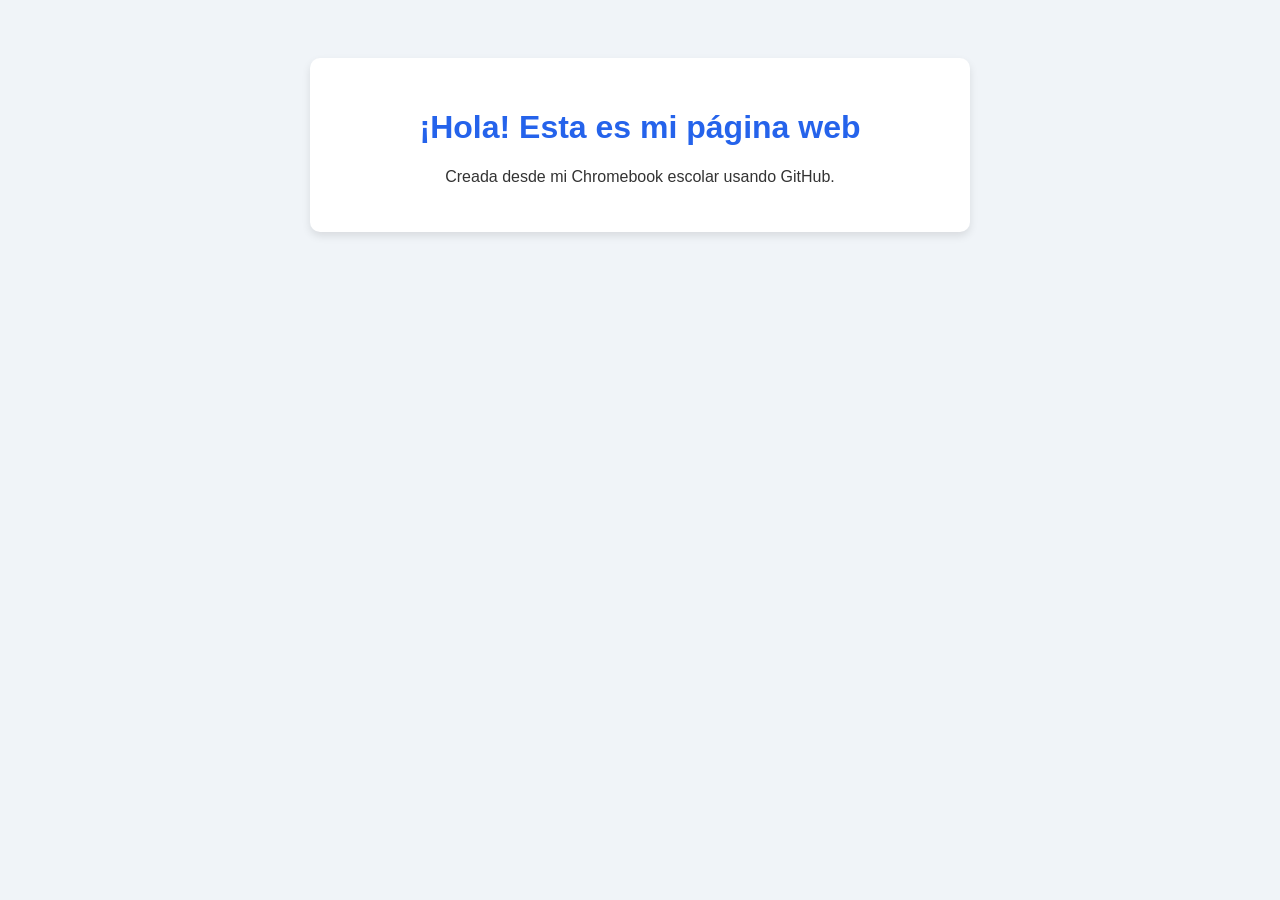
==== index.html @ e9efa27d "Create index.html" ====
<!DOCTYPE html>
<html lang="es">
<head>
  <meta charset="UTF-8">
  <title>Mi Primera Página</title>
  <style>
    /* Aquí va el diseño (CSS) */
    body {
      font-family: Arial, sans-serif;
      background-color: #f0f4f8;
      color: #333;
      text-align: center;
      padding: 50px;
    }
    .caja {
      background: white;
      padding: 30px;
      border-radius: 10px;
      max-width: 600px;
      margin: auto;
      box-shadow: 0 4px 8px rgba(0,0,0,0.1);
    }
    h1 { color: #2563eb; }
  </style>
</head>
<body>

  <!-- Aquí va el contenido visible (HTML) -->
  <div class="caja">
    <h1>¡Hola! Esta es mi página web</h1>
    <p>Creada desde mi Chromebook escolar usando GitHub.</p>
  </div>

</body>
</html>
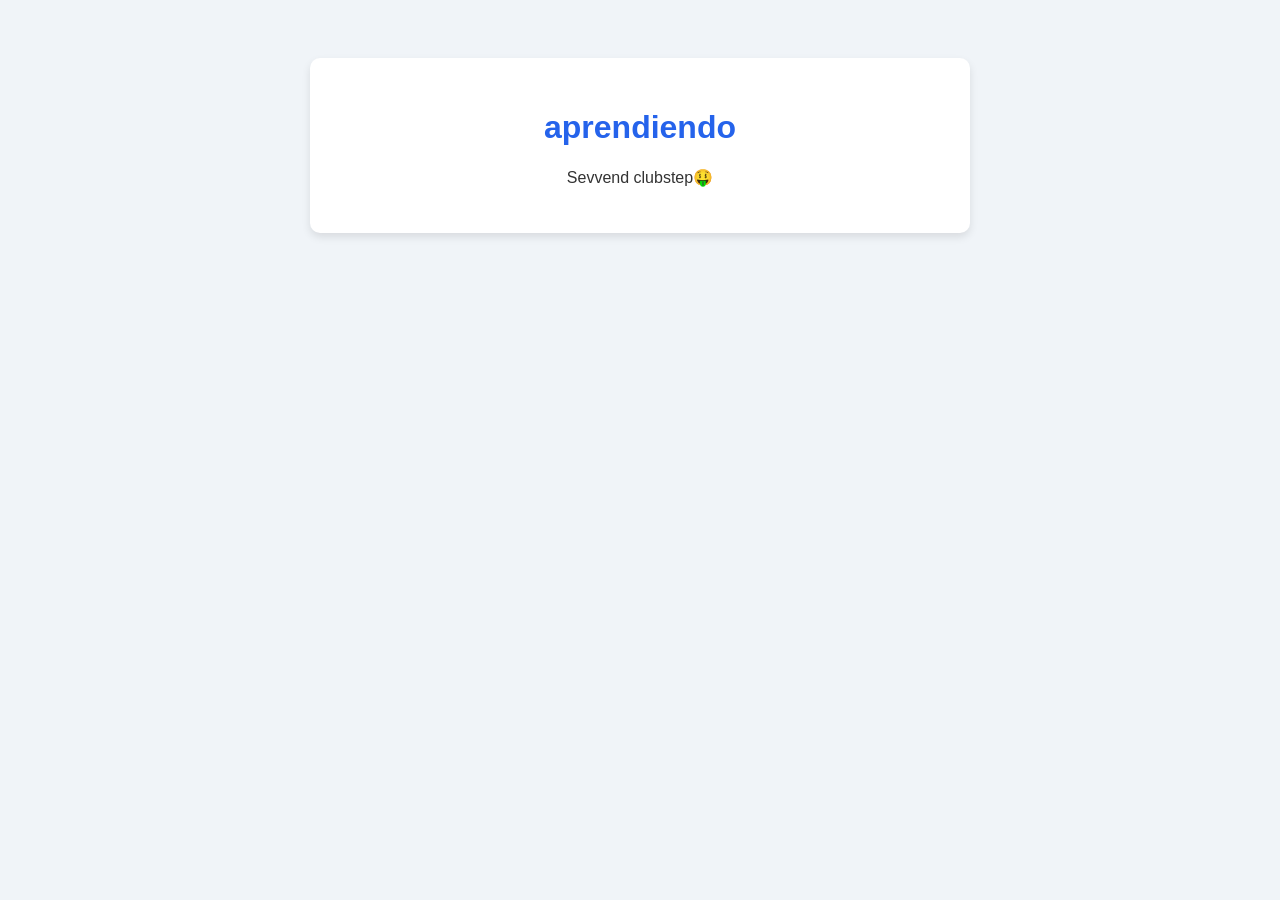
==== commit 6022eede: "Update index.html" ====
--- a/index.html
+++ b/index.html
@@ -2,7 +2,7 @@
 <html lang="es">
 <head>
   <meta charset="UTF-8">
-  <title>Mi Primera Página</title>
+  <title>TESTEANDO COMO HACER ESTO</title>
   <style>
     /* Aquí va el diseño (CSS) */
     body {
@@ -27,8 +27,8 @@
 
   <!-- Aquí va el contenido visible (HTML) -->
   <div class="caja">
-    <h1>¡Hola! Esta es mi página web</h1>
-    <p>Creada desde mi Chromebook escolar usando GitHub.</p>
+    <h1>aprendiendo</h1>
+    <p>Sevvend clubstep🤑</p>
   </div>
 
 </body>
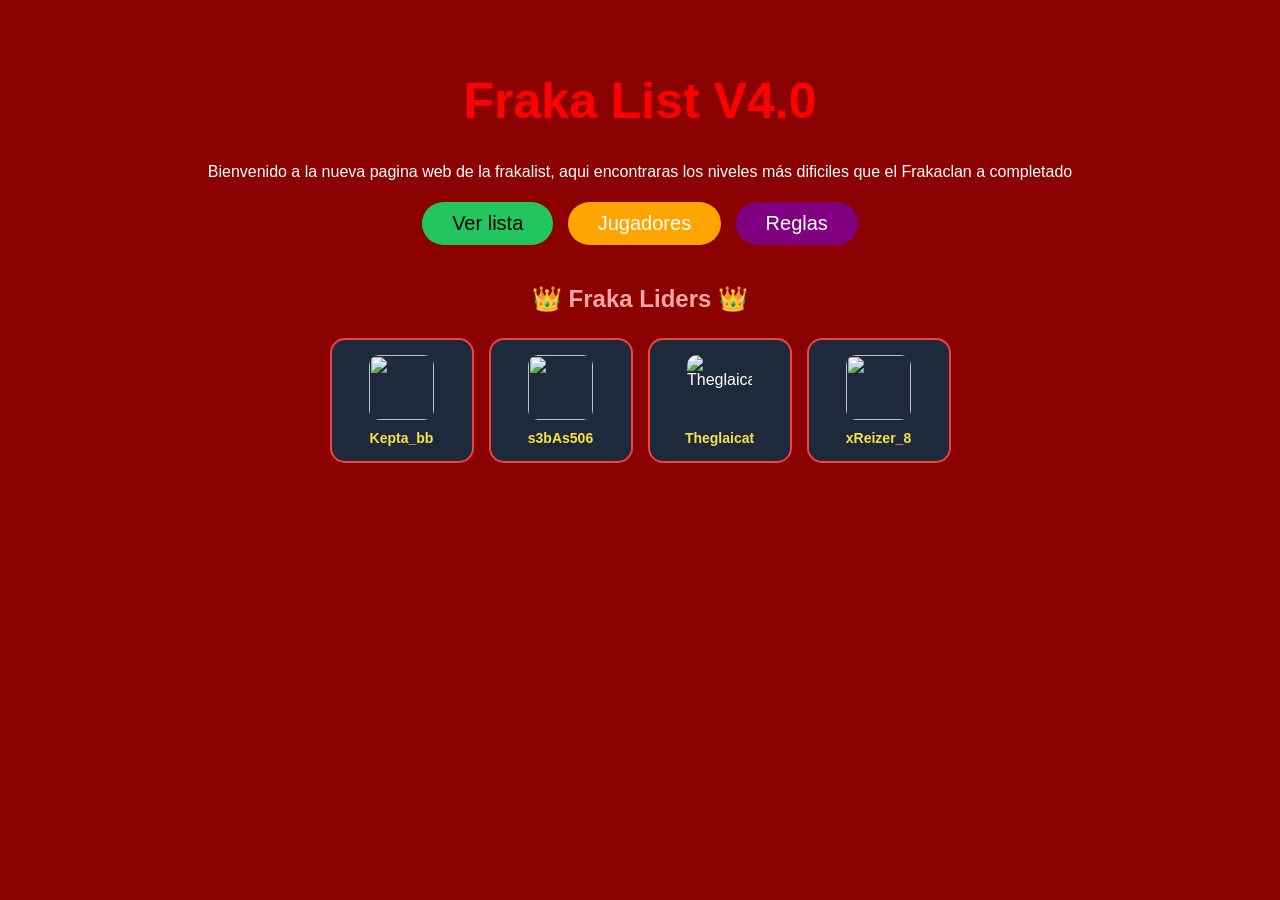
==== commit c21b2676: "Update index.html" ====
--- a/index.html
+++ b/index.html
@@ -2,34 +2,291 @@
 <html lang="es">
 <head>
   <meta charset="UTF-8">
-  <title>TESTEANDO COMO HACER ESTO</title>
+  <meta name="viewport" content="width=device-width, initial-scale=1.0">
+  <title>Fraka List V4.0</title>
   <style>
-    /* Aquí va el diseño (CSS) */
     body {
-      font-family: Arial, sans-serif;
-      background-color: #f0f4f8;
-      color: #333;
+      background-color: darkred;
+      color: white;
+      font-family: sans-serif;
       text-align: center;
-      padding: 50px;
-    }
-    .caja {
-      background: white;
       padding: 30px;
+    }
+
+    h1 {
+      color: red;
+      font-size: 50px;
+    }
+
+    button {
+      background-color: #22c55e;
+      color: black;
+      padding: 10px 30px;
+      border: none;
+      border-radius: 90px;
+      font-size: 20px;
+      cursor: pointer;
+      margin: 5px;
+    }
+
+    .naranja {
+      background-color: orange;
+      color: white;
+    }
+
+    .hanky {
+      background-color: purple;
+      color: white;
+    }
+
+    /* Oculta las pantallas secundarias al entrar */
+    .oculto {
+      display: none;
+    }
+
+    /* Diseño de cada tarjeta de nivel */
+    .tarjeta {
+      background-color: #1e293b;
+      max-width: 600px;
+      margin: 20px auto;
+      padding: 20px;
+      border-radius: 15px;
+      text-align: left;
+      border-left: 6px solid #38bdf8;
+    }
+
+    .tarjeta h2 {
+      margin: 0 0 8px 0;
+      color: #38bdf8;
+    }
+
+    .tarjeta p {
+      margin: 0;
+      color: #cbd5e1;
+    }
+
+    /* Diseño de cada tarjeta de jugador */
+    .tarjeta-jugador {
+      background-color: #1e293b;
+      max-width: 600px;
+      margin: 20px auto;
+      padding: 20px;
+      border-radius: 15px;
+      text-align: left;
+      border-left: 6px solid orange;
+    }
+
+    .tarjeta-jugador h2 {
+      margin: 0 0 8px 0;
+      color: orange;
+    }
+
+    .tarjeta-jugador p {
+      margin: 0;
+      color: #cbd5e1;
+    }
+
+    /* Diseño de cada tarjeta de reglas */
+    .tarjeta-regla {
+      background-color: #1e293b;
+      max-width: 600px;
+      margin: 20px auto;
+      padding: 20px;
+      border-radius: 15px;
+      text-align: left;
+      border-left: 6px solid #a855f7;
+    }
+
+    .tarjeta-regla h2 {
+      margin: 0 0 8px 0;
+      color: #c084fc;
+    }
+
+    .tarjeta-regla p {
+      margin: 0;
+      color: #cbd5e1;
+    }
+    
+    /* Contenedor para alinear las tarjetas de los líderes en fila */
+    .contenedor-lideres {
+      display: flex;
+      justify-content: center;
+      flex-wrap: wrap;
+      gap: 15px;
+      margin-top: 25px;
+    }
+
+    /* Cada tarjeta clicable de líder */
+    .lider-card {
+      background-color: #1e293b;
+      border: 2px solid #ef4444;
+      border-radius: 15px;
+      padding: 15px;
+      width: 110px;
+      text-decoration: none;
+      color: white;
+      display: flex;
+      flex-direction: column;
+      align-items: center;
+      transition: transform 0.2s, box-shadow 0.2s, border-color 0.2s;
+    }
+
+    /* Efecto épico al pasar el mouse por encima */
+    .lider-card:hover {
+      transform: translateY(-6px) scale(1.05);
+      border-color: #fde047;
+      box-shadow: 0 0 18px rgba(253, 224, 71, 0.6);
+    }
+
+    /* Tamaño y forma del GIF/icono de GD */
+    .lider-card img {
+      width: 65px;
+      height: 65px;
       border-radius: 10px;
-      max-width: 600px;
-      margin: auto;
-      box-shadow: 0 4px 8px rgba(0,0,0,0.1);
-    }
-    h1 { color: #2563eb; }
+      margin-bottom: 10px;
+      object-fit: cover;
+    }
+
+    .lider-card span {
+      font-weight: bold;
+      font-size: 14px;
+      color: #fde047;
+    }
+    
+    /* Estilo del reproductor de YouTube dentro de cada tarjeta */
+    .tarjeta iframe {
+      width: 100%;
+      height: 280px;
+      border: none;
+      border-radius: 10px;
+      margin-top: 15px;
+    }
+    
   </style>
 </head>
 <body>
 
-  <!-- Aquí va el contenido visible (HTML) -->
-  <div class="caja">
-    <h1>aprendiendo</h1>
-    <p>Sevvend clubstep🤑</p>
+  <!-- PANTALLA 1: PRESENTACIÓN (Visible al entrar) -->
+  <div id="pantalla-inicio">
+    <h1>Fraka List V4.0</h1>
+    <p>Bienvenido a la nueva pagina web de la frakalist, aqui encontraras los niveles más dificiles que el Frakaclan a completado</p>
+    
+    <button onclick="abrirLista()">Ver lista</button>
+    <button class="naranja" onclick="abrirJugadores()">Jugadores</button>
+    <button class="hanky" onclick="abrirReglas()">Reglas</button>
+<h2 style="margin-top: 35px; color: #fca5a5;">👑 Fraka Liders 👑</h2>
+
+    <div class="contenedor-lideres">
+      
+      <a href="https://www.youtube.com/@Kepta-BB" target="_blank" class="lider-card">
+        <img src="https://yt3.googleusercontent.com/5txd4q060y6gDxWeZqjXPc-n07QGlQ4O8dbWJaJWDlElcA5SzVRw3X1WDTwXsBpsJS7g09xXiQ=s160-c-k-c0x00ffffff-no-rj">
+        <span>Kepta_bb</span>
+      </a>
+
+      <a href="https://www.youtube.com/@S3bAs506GD" target="_blank" class="lider-card">
+        <img src="https://yt3.googleusercontent.com/GPX0kVQAFsRkYfHoUL-k36XTMkjNT2G_2h4toxbVoToY2j-Q_iDVy8HexzFNRrfRwKShxl_p=s160-c-k-c0x00ffffff-no-rj">
+        <span>s3bAs506</span>
+      </a>
+
+      <a href="https://www.youtube.com/@theglaicat" target="_blank" class="lider-card">
+        <img src="https://yt3.googleusercontent.com/JtBEdJ-1LFiQRadrWghWDHuOsmRormavoxqdarMKoyHpYTOLbdZT2ESY9UEcH1CWHGZm5sVfths=s160-c-k-c0x00ffffff-no-rj" alt="Theglaicat">
+        <span>Theglaicat</span>
+      </a>
+
+      <a href="https://www.youtube.com/@xReizer_8" target="_blank" class="lider-card">
+        <img src="https://yt3.googleusercontent.com/GSnzYppP9YP9wpIJXwkimNEaXJnJQF57jxPw09peFuTuKhO82jlvuESs1qs07QKdBkcDUz10=s160-c-k-c0x00ffffff-no-rj">
+        <span>xReizer_8</span>
+      </a>
+
+    </div>
+      </div>
+  
+  <!-- PANTALLA 2: LA LISTA DE NIVELES (Oculta al entrar) -->
+  <div id="pantalla-lista" class="oculto">
+    <h1>Lista Oficial - Frakaclan</h1>
+    <button onclick="volverInicio()">⬅ Volver al inicio</button>
+
+    <div class="tarjeta">
+      <h2>#1 - Slaughterhouse</h2>
+      <p>Creador: ICEDcave | Fraka verifier: Fiumba</p>
+      <iframe src="https://www.youtube.com/embed/mTzpShAuee8" allowfullscreen></iframe>
+    </div>
+
+    <div class="tarjeta">
+      <h2>#2 - Cold sweat</h2>
+      <p>Creador: Para | Fraka verifier: Fiumba</p>
+<iframe src="https://www.youtube.com/embed/ogPj5spEffY" allowfullscreen></iframe>
+    </div>
+
+    <div class="tarjeta">
+      <h2>#3 - Solar flare</h2>
+      <p>Creador: Linear2 | Completado por: Fiumba</p>
+         <iframe src="https://www.youtube.com/embed/rDdnROjX3Ak" allowfullscreen></iframe>
+    </div>
   </div>
+
+  <!-- PANTALLA 3: JUGADORES DEL CLAN (Oculta al entrar) -->
+  <div id="pantalla-jugadores" class="oculto">
+    <h1>Top Jugadores - Frakaclan</h1>
+    <button onclick="volverInicio()">⬅ Volver al inicio</button>
+
+    <div class="tarjeta-jugador">
+      <h2>#1 - Fiumba</h2>
+      <p>Puntos: 150 | Récord más difícil: Slaughterhouse</p>
+    </div>
+
+    <div class="tarjeta-jugador">
+      <h2>#2 - Fabian</h2>
+      <p>Puntos: 85 | Récord más difícil: Inside</p>
+    </div>
+  </div>
+
+  <!-- PANTALLA 4: REGLAS DE LA LISTA (Oculta al entrar) -->
+  <div id="pantalla-reglas" class="oculto">
+    <h1>Reglas Oficiales - Frakaclan</h1>
+    <button onclick="volverInicio()">⬅ Volver al inicio</button>
+
+    <div class="tarjeta-regla">
+      <h2>1. Video obligatorio</h2>
+      <p>Todo récord enviado debe incluir grabación completa del intento con clics audibles.</p>
+    </div>
+
+    <div class="tarjeta-regla">
+      <h2>2. Cero hacks o modificaciones</h2>
+      <p>El uso de noclip, speedhack o macros resultará en baneo permanente de la lista.</p>
+    </div>
+
+    <div class="tarjeta-regla">
+      <h2>3. Verificación por Mods</h2>
+      <p>Un moderador del Frakaclan revisará el video antes de sumar los puntos al perfil.</p>
+    </div>
+  </div>
+
+  <!-- JAVASCRIPT: Cambia entre las 4 pantallas -->
+  <script>
+    function abrirLista() {
+      document.getElementById("pantalla-inicio").style.display = "none";
+      document.getElementById("pantalla-lista").style.display = "block";
+    }
+
+    function abrirJugadores() {
+      document.getElementById("pantalla-inicio").style.display = "none";
+      document.getElementById("pantalla-jugadores").style.display = "block";
+    }
+
+    function abrirReglas() {
+      document.getElementById("pantalla-inicio").style.display = "none";
+      document.getElementById("pantalla-reglas").style.display = "block";
+    }
+
+    function volverInicio() {
+      document.getElementById("pantalla-lista").style.display = "none";
+      document.getElementById("pantalla-jugadores").style.display = "none";
+      document.getElementById("pantalla-reglas").style.display = "none";
+      document.getElementById("pantalla-inicio").style.display = "block";
+    }
+  </script>
 
 </body>
 </html>
+
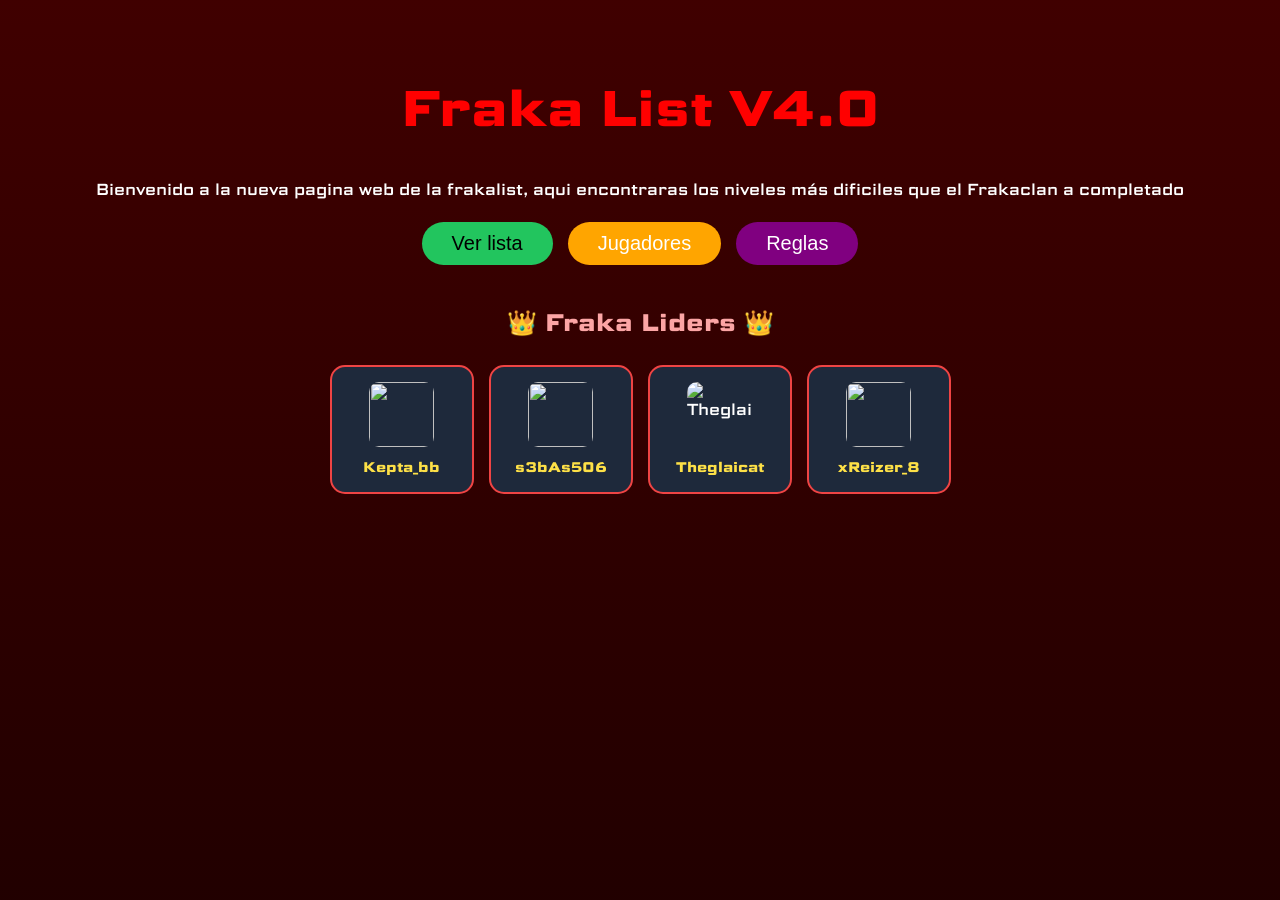
==== commit b2d13ebd: "Update index.html" ====
--- a/index.html
+++ b/index.html
@@ -4,11 +4,16 @@
   <meta charset="UTF-8">
   <meta name="viewport" content="width=device-width, initial-scale=1.0">
   <title>Fraka List V4.0</title>
+  <link href="https://fonts.googleapis.com/css2?family=Science+Gothic:wght@400;700&display=swap" rel="stylesheet">
   <style>
-    body {
-      background-color: darkred;
+body {
+      background-color: darkred; /* Respaldo por si la red bloquea Pinterest */
+      background-image: linear-gradient(rgba(35, 0, 0, 0.72), rgba(15, 0, 0, 0.85)), url("https://i.pinimg.com/originals/27/00/d6/2700d6f5505c41ec96ed10798d9f86ac.gif");
+      background-size: cover;
+      background-position: center;
+      background-attachment: fixed;
       color: white;
-      font-family: sans-serif;
+      font-family: 'Science Gothic', sans-serif;
       text-align: center;
       padding: 30px;
     }
@@ -39,75 +44,11 @@
       color: white;
     }
 
-    /* Oculta las pantallas secundarias al entrar */
     .oculto {
       display: none;
     }
 
-    /* Diseño de cada tarjeta de nivel */
-    .tarjeta {
-      background-color: #1e293b;
-      max-width: 600px;
-      margin: 20px auto;
-      padding: 20px;
-      border-radius: 15px;
-      text-align: left;
-      border-left: 6px solid #38bdf8;
-    }
-
-    .tarjeta h2 {
-      margin: 0 0 8px 0;
-      color: #38bdf8;
-    }
-
-    .tarjeta p {
-      margin: 0;
-      color: #cbd5e1;
-    }
-
-    /* Diseño de cada tarjeta de jugador */
-    .tarjeta-jugador {
-      background-color: #1e293b;
-      max-width: 600px;
-      margin: 20px auto;
-      padding: 20px;
-      border-radius: 15px;
-      text-align: left;
-      border-left: 6px solid orange;
-    }
-
-    .tarjeta-jugador h2 {
-      margin: 0 0 8px 0;
-      color: orange;
-    }
-
-    .tarjeta-jugador p {
-      margin: 0;
-      color: #cbd5e1;
-    }
-
-    /* Diseño de cada tarjeta de reglas */
-    .tarjeta-regla {
-      background-color: #1e293b;
-      max-width: 600px;
-      margin: 20px auto;
-      padding: 20px;
-      border-radius: 15px;
-      text-align: left;
-      border-left: 6px solid #a855f7;
-    }
-
-    .tarjeta-regla h2 {
-      margin: 0 0 8px 0;
-      color: #c084fc;
-    }
-
-    .tarjeta-regla p {
-      margin: 0;
-      color: #cbd5e1;
-    }
-    
-    /* Contenedor para alinear las tarjetas de los líderes en fila */
+    /* Contenedor de los líderes en inicio */
     .contenedor-lideres {
       display: flex;
       justify-content: center;
@@ -116,7 +57,6 @@
       margin-top: 25px;
     }
 
-    /* Cada tarjeta clicable de líder */
     .lider-card {
       background-color: #1e293b;
       border: 2px solid #ef4444;
@@ -131,14 +71,12 @@
       transition: transform 0.2s, box-shadow 0.2s, border-color 0.2s;
     }
 
-    /* Efecto épico al pasar el mouse por encima */
     .lider-card:hover {
       transform: translateY(-6px) scale(1.05);
       border-color: #fde047;
       box-shadow: 0 0 18px rgba(253, 224, 71, 0.6);
     }
 
-    /* Tamaño y forma del GIF/icono de GD */
     .lider-card img {
       width: 65px;
       height: 65px;
@@ -152,8 +90,28 @@
       font-size: 14px;
       color: #fde047;
     }
-    
-    /* Estilo del reproductor de YouTube dentro de cada tarjeta */
+
+    /* Diseño de cada tarjeta de nivel */
+    .tarjeta {
+      background-color: #1e293b;
+      max-width: 600px;
+      margin: 20px auto;
+      padding: 20px;
+      border-radius: 15px;
+      text-align: left;
+      border-left: 6px solid #38bdf8;
+    }
+
+    .tarjeta h2 {
+      margin: 0 0 8px 0;
+      color: #38bdf8;
+    }
+
+    .tarjeta p {
+      margin: 0;
+      color: #cbd5e1;
+    }
+
     .tarjeta iframe {
       width: 100%;
       height: 280px;
@@ -161,7 +119,48 @@
       border-radius: 10px;
       margin-top: 15px;
     }
-    
+
+    /* Diseño de cada tarjeta de jugador */
+    .tarjeta-jugador {
+      background-color: #1e293b;
+      max-width: 600px;
+      margin: 20px auto;
+      padding: 20px;
+      border-radius: 15px;
+      text-align: left;
+      border-left: 6px solid orange;
+    }
+
+    .tarjeta-jugador h2 {
+      margin: 0 0 8px 0;
+      color: orange;
+    }
+
+    .tarjeta-jugador p {
+      margin: 0;
+      color: #cbd5e1;
+    }
+
+    /* Diseño de cada tarjeta de reglas */
+    .tarjeta-regla {
+      background-color: #1e293b;
+      max-width: 600px;
+      margin: 20px auto;
+      padding: 20px;
+      border-radius: 15px;
+      text-align: left;
+      border-left: 6px solid #a855f7;
+    }
+
+    .tarjeta-regla h2 {
+      margin: 0 0 8px 0;
+      color: #c084fc;
+    }
+
+    .tarjeta-regla p {
+      margin: 0;
+      color: #cbd5e1;
+    }
   </style>
 </head>
 <body>
@@ -174,15 +173,16 @@
     <button onclick="abrirLista()">Ver lista</button>
     <button class="naranja" onclick="abrirJugadores()">Jugadores</button>
     <button class="hanky" onclick="abrirReglas()">Reglas</button>
-<h2 style="margin-top: 35px; color: #fca5a5;">👑 Fraka Liders 👑</h2>
+
+    <h2 style="margin-top: 35px; color: #fca5a5;">👑 Fraka Liders 👑</h2>
 
     <div class="contenedor-lideres">
-      
       <a href="https://www.youtube.com/@Kepta-BB" target="_blank" class="lider-card">
         <img src="https://yt3.googleusercontent.com/5txd4q060y6gDxWeZqjXPc-n07QGlQ4O8dbWJaJWDlElcA5SzVRw3X1WDTwXsBpsJS7g09xXiQ=s160-c-k-c0x00ffffff-no-rj">
         <span>Kepta_bb</span>
       </a>
 
+
       <a href="https://www.youtube.com/@S3bAs506GD" target="_blank" class="lider-card">
         <img src="https://yt3.googleusercontent.com/GPX0kVQAFsRkYfHoUL-k36XTMkjNT2G_2h4toxbVoToY2j-Q_iDVy8HexzFNRrfRwKShxl_p=s160-c-k-c0x00ffffff-no-rj">
         <span>s3bAs506</span>
@@ -197,51 +197,24 @@
         <img src="https://yt3.googleusercontent.com/GSnzYppP9YP9wpIJXwkimNEaXJnJQF57jxPw09peFuTuKhO82jlvuESs1qs07QKdBkcDUz10=s160-c-k-c0x00ffffff-no-rj">
         <span>xReizer_8</span>
       </a>
-
     </div>
-      </div>
-  
-  <!-- PANTALLA 2: LA LISTA DE NIVELES (Oculta al entrar) -->
+  </div>
+
+  <!-- PANTALLA 2: LA LISTA DE NIVELES (Se llena sola) -->
   <div id="pantalla-lista" class="oculto">
     <h1>Lista Oficial - Frakaclan</h1>
     <button onclick="volverInicio()">⬅ Volver al inicio</button>
-
-    <div class="tarjeta">
-      <h2>#1 - Slaughterhouse</h2>
-      <p>Creador: ICEDcave | Fraka verifier: Fiumba</p>
-      <iframe src="https://www.youtube.com/embed/mTzpShAuee8" allowfullscreen></iframe>
-    </div>
-
-    <div class="tarjeta">
-      <h2>#2 - Cold sweat</h2>
-      <p>Creador: Para | Fraka verifier: Fiumba</p>
-<iframe src="https://www.youtube.com/embed/ogPj5spEffY" allowfullscreen></iframe>
-    </div>
-
-    <div class="tarjeta">
-      <h2>#3 - Solar flare</h2>
-      <p>Creador: Linear2 | Completado por: Fiumba</p>
-         <iframe src="https://www.youtube.com/embed/rDdnROjX3Ak" allowfullscreen></iframe>
-    </div>
+    <div id="contenedor-niveles"></div>
   </div>
 
-  <!-- PANTALLA 3: JUGADORES DEL CLAN (Oculta al entrar) -->
+  <!-- PANTALLA 3: JUGADORES DEL CLAN (Se calcula y ordena sola) -->
   <div id="pantalla-jugadores" class="oculto">
     <h1>Top Jugadores - Frakaclan</h1>
     <button onclick="volverInicio()">⬅ Volver al inicio</button>
-
-    <div class="tarjeta-jugador">
-      <h2>#1 - Fiumba</h2>
-      <p>Puntos: 150 | Récord más difícil: Slaughterhouse</p>
-    </div>
-
-    <div class="tarjeta-jugador">
-      <h2>#2 - Fabian</h2>
-      <p>Puntos: 85 | Récord más difícil: Inside</p>
-    </div>
+    <div id="contenedor-jugadores"></div>
   </div>
 
-  <!-- PANTALLA 4: REGLAS DE LA LISTA (Oculta al entrar) -->
+  <!-- PANTALLA 4: REGLAS DE LA LISTA -->
   <div id="pantalla-reglas" class="oculto">
     <h1>Reglas Oficiales - Frakaclan</h1>
     <button onclick="volverInicio()">⬅ Volver al inicio</button>
@@ -262,8 +235,108 @@
     </div>
   </div>
 
-  <!-- JAVASCRIPT: Cambia entre las 4 pantallas -->
+  <!-- JAVASCRIPT: Motor de puntos y navegación -->
   <script>
+    const niveles = [
+      {
+        nombre: "Slaughterhouse",
+        creador: "ICEDcave",
+        verificador: "Fiumba",
+        videoID: "mTzpShAuee8"
+      },
+      {
+        nombre: "Cold sweat",
+        creador: "Para",
+        verificador: "Fiumba",
+        videoID: "ogPj5spEffY"
+      },
+      {
+        nombre: "Solar flare",
+        creador: "Linear2",
+        verificador: "Fiumba",
+        videoID: "rDdnROjX3Ak"
+      }
+    ];
+
+    const jugadores = [
+      {
+        nombre: "Fiumba",
+        nivelesCompletados: ["Slaughterhouse", "Cold sweat", "Solar flare"]
+      },
+      {
+        nombre: "Fabian",
+        nivelesCompletados: ["Solar flare"]
+      }
+    ];
+
+    function calcularPuntosPorTop(posicion) {
+      let puntos = 350 - (posicion * 40);
+      if (puntos < 15) {
+        puntos = 15;
+      }
+      return puntos;
+    }
+
+    function cargarLista() {
+      const contenedor = document.getElementById("contenedor-niveles");
+      contenedor.innerHTML = "";
+
+      niveles.forEach((nivel, index) => {
+        const puntosNivel = calcularPuntosPorTop(index);
+        contenedor.innerHTML += `
+          <div class="tarjeta">
+            <h2>#${index + 1} - ${nivel.nombre} (${puntosNivel} pts)</h2>
+            <p>Creador: ${nivel.creador} | Fraka verifier: ${nivel.verificador}</p>
+            <iframe src="https://www.youtube.com/embed/${nivel.videoID}" allowfullscreen></iframe>
+          </div>
+        `;
+      });
+    }
+
+    function cargarJugadores() {
+      const contenedor = document.getElementById("contenedor-jugadores");
+      contenedor.innerHTML = "";
+
+      const ranking = jugadores.map(jugador => {
+        let totalPuntos = 0;
+        let recordMasDificil = "Ninguno";
+        let mejorTop = 999;
+
+        jugador.nivelesCompletados.forEach(nombreNivel => {
+          const indexNivel = niveles.findIndex(n => n.nombre.toLowerCase() === nombreNivel.toLowerCase());
+          if (indexNivel !== -1) {
+            totalPuntos += calcularPuntosPorTop(indexNivel);
+            if (indexNivel < mejorTop) {
+              mejorTop = indexNivel;
+              recordMasDificil = niveles[indexNivel].nombre;
+            }
+          }
+        });
+
+        return {
+          nombre: jugador.nombre,
+          puntos: totalPuntos,
+          hardest: recordMasDificil,
+          completados: jugador.nivelesCompletados.length
+        };
+      });
+
+      ranking.sort((a, b) => b.puntos - a.puntos);
+
+      ranking.forEach((jug, index) => {
+        contenedor.innerHTML += `
+          <div class="tarjeta-jugador">
+            <h2>#${index + 1} - ${jug.nombre}</h2>
+            <p>Puntos totales: <strong>${jug.puntos} pts</strong> | Niveles de lista: ${jug.completados}</p>
+            <p style="margin-top: 5px; font-size: 14px;">Récord más difícil: ${jug.hardest}</p>
+          </div>
+        `;
+      });
+    }
+
+    cargarLista();
+    cargarJugadores();
+
     function abrirLista() {
       document.getElementById("pantalla-inicio").style.display = "none";
       document.getElementById("pantalla-lista").style.display = "block";
@@ -289,4 +362,3 @@
 
 </body>
 </html>
-
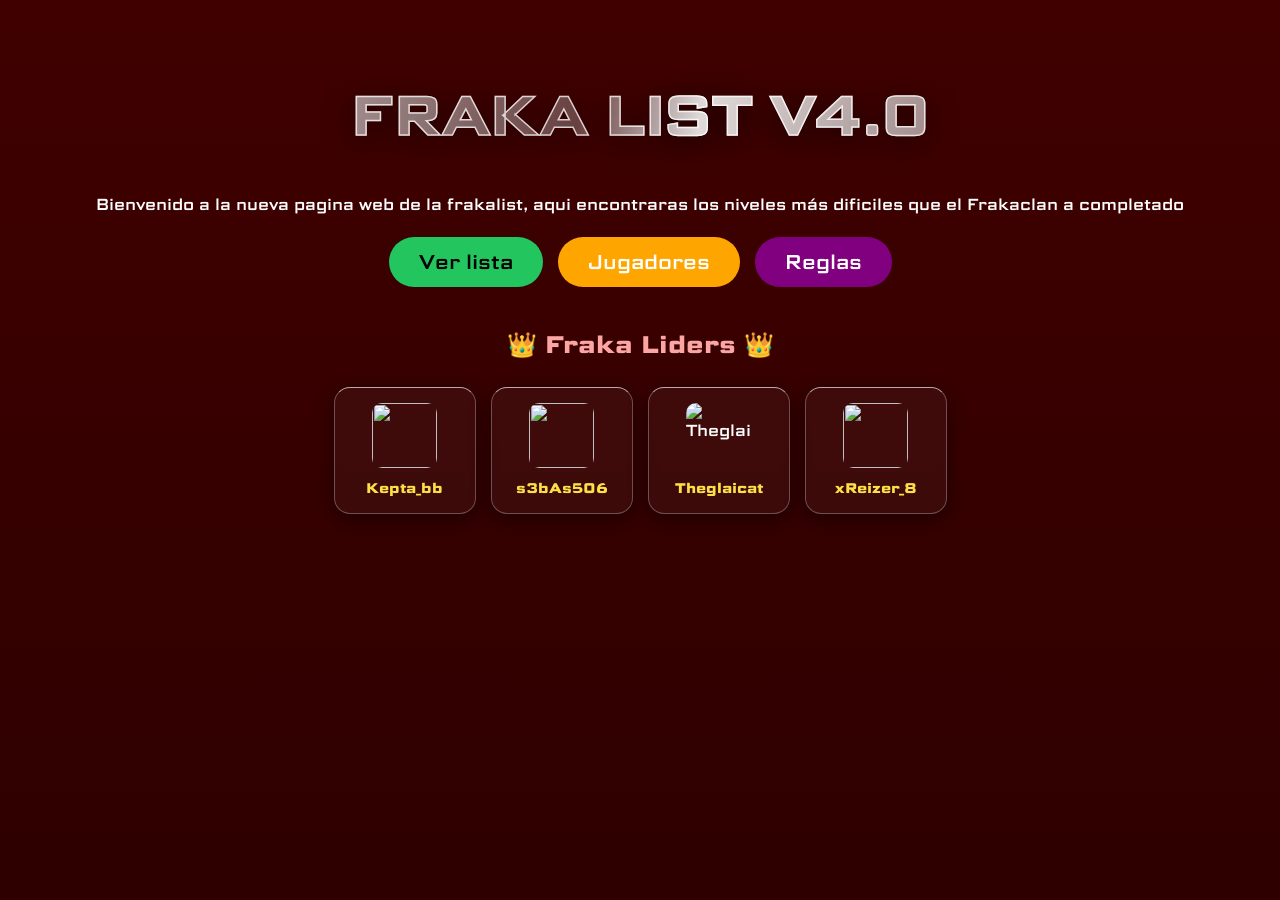
==== commit 9b29f919: "Update index.html" ====
--- a/index.html
+++ b/index.html
@@ -6,9 +6,9 @@
   <title>Fraka List V4.0</title>
   <link href="https://fonts.googleapis.com/css2?family=Science+Gothic:wght@400;700&display=swap" rel="stylesheet">
   <style>
-body {
+    body {
       background-color: darkred; /* Respaldo por si la red bloquea Pinterest */
-      background-image: linear-gradient(rgba(35, 0, 0, 0.72), rgba(15, 0, 0, 0.85)), url("https://i.pinimg.com/originals/27/00/d6/2700d6f5505c41ec96ed10798d9f86ac.gif");
+      background-image: linear-gradient(rgba(35, 0, 0, 0.72), rgba(30, 0, 0, 0.85)), url("https://i.pinimg.com/originals/94/1b/a6/941ba641f2e173af13f65c617bf7595c.gif");
       background-size: cover;
       background-position: center;
       background-attachment: fixed;
@@ -19,8 +19,14 @@
     }
 
     h1 {
-      color: red;
-      font-size: 50px;
+      font-size: 55px;
+      font-weight: 600;
+      text-transform: uppercase;
+      background: linear-gradient(100deg, rgba(255,255,255,0.95) 0%, rgba(255,255,255,0.25) 45%, rgba(255,255,255,0.85) 55%, rgba(255,255,255,0.15) 100%);
+      -webkit-background-clip: text;
+      -webkit-text-fill-color: transparent;
+      -webkit-text-stroke: 1.5px rgba(255, 255, 255, 0.75);
+      filter: drop-shadow(0 5px 15px rgba(0, 0, 0, 0.8));
     }
 
     button {
@@ -30,6 +36,7 @@
       border: none;
       border-radius: 90px;
       font-size: 20px;
+      font-family: 'Science Gothic', sans-serif;
       cursor: pointer;
       margin: 5px;
     }
@@ -57,10 +64,14 @@
       margin-top: 25px;
     }
 
+    /* Tarjetas de líderes en cristal transparente y ligero */
     .lider-card {
-      background-color: #1e293b;
-      border: 2px solid #ef4444;
-      border-radius: 15px;
+      background: rgba(255, 255, 255, 0.04);
+      backdrop-filter: blur(4px);
+      -webkit-backdrop-filter: blur(4px);
+      border: 1px solid rgba(255, 255, 255, 0.28);
+      border-top: 1.5px solid rgba(255, 255, 255, 0.65);
+      border-radius: 16px;
       padding: 15px;
       width: 110px;
       text-decoration: none;
@@ -68,13 +79,14 @@
       display: flex;
       flex-direction: column;
       align-items: center;
-      transition: transform 0.2s, box-shadow 0.2s, border-color 0.2s;
+      box-shadow: 0 6px 20px rgba(0, 0, 0, 0.45);
+      transition: transform 0.2s, border-color 0.2s, background 0.2s;
     }
 
     .lider-card:hover {
       transform: translateY(-6px) scale(1.05);
-      border-color: #fde047;
-      box-shadow: 0 0 18px rgba(253, 224, 71, 0.6);
+      background: rgba(255, 255, 255, 0.1);
+      border-color: #ffffff;
     }
 
     .lider-card img {
@@ -91,75 +103,61 @@
       color: #fde047;
     }
 
-    /* Diseño de cada tarjeta de nivel */
-    .tarjeta {
-      background-color: #1e293b;
+    /* Cajas de niveles, jugadores y reglas en cristal ligero (sin lag) */
+    .tarjeta, .tarjeta-jugador, .tarjeta-regla {
+      background: rgba(255, 255, 255, 0.04);
+      backdrop-filter: blur(4px);
+      -webkit-backdrop-filter: blur(4px);
       max-width: 600px;
       margin: 20px auto;
-      padding: 20px;
-      border-radius: 15px;
+      padding: 22px;
+      border-radius: 18px;
       text-align: left;
-      border-left: 6px solid #38bdf8;
-    }
-
-    .tarjeta h2 {
+      border: 1px solid rgba(255, 255, 255, 0.25);
+      border-top: 1.5px solid rgba(255, 255, 255, 0.6);
+      border-left: 1.5px solid rgba(255, 255, 255, 0.4);
+      box-shadow: 0 8px 25px rgba(0, 0, 0, 0.5);
+      transition: transform 0.2s ease, border-color 0.2s ease, background 0.2s ease;
+    }
+
+    .tarjeta:hover, .tarjeta-jugador:hover, .tarjeta-regla:hover {
+      transform: translateY(-4px);
+      background: rgba(255, 255, 255, 0.09);
+      border-color: rgba(255, 255, 255, 0.85);
+    }
+
+    .tarjeta h2, .tarjeta-jugador h2, .tarjeta-regla h2 {
       margin: 0 0 8px 0;
-      color: #38bdf8;
-    }
-
-    .tarjeta p {
+      color: #ffffff;
+      text-shadow: 0 0 10px rgba(255, 255, 255, 0.65);
+      display: flex;
+      justify-content: space-between;
+      align-items: center;
+      flex-wrap: wrap;
+      gap: 10px;
+    }
+
+    .tarjeta p, .tarjeta-jugador p, .tarjeta-regla p {
       margin: 0;
-      color: #cbd5e1;
+      color: #f8fafc;
+      text-shadow: 0 1px 3px rgba(0, 0, 0, 0.7);
+    }
+
+    .badge-puntos {
+      background: rgba(255, 255, 255, 0.14);
+      border: 1px solid rgba(255, 255, 255, 0.55);
+      color: #ffffff;
+      padding: 4px 12px;
+      border-radius: 50px;
+      font-size: 14px;
     }
 
     .tarjeta iframe {
       width: 100%;
       height: 280px;
-      border: none;
-      border-radius: 10px;
+      border: 1px solid rgba(255, 255, 255, 0.35);
+      border-radius: 12px;
       margin-top: 15px;
-    }
-
-    /* Diseño de cada tarjeta de jugador */
-    .tarjeta-jugador {
-      background-color: #1e293b;
-      max-width: 600px;
-      margin: 20px auto;
-      padding: 20px;
-      border-radius: 15px;
-      text-align: left;
-      border-left: 6px solid orange;
-    }
-
-    .tarjeta-jugador h2 {
-      margin: 0 0 8px 0;
-      color: orange;
-    }
-
-    .tarjeta-jugador p {
-      margin: 0;
-      color: #cbd5e1;
-    }
-
-    /* Diseño de cada tarjeta de reglas */
-    .tarjeta-regla {
-      background-color: #1e293b;
-      max-width: 600px;
-      margin: 20px auto;
-      padding: 20px;
-      border-radius: 15px;
-      text-align: left;
-      border-left: 6px solid #a855f7;
-    }
-
-    .tarjeta-regla h2 {
-      margin: 0 0 8px 0;
-      color: #c084fc;
-    }
-
-    .tarjeta-regla p {
-      margin: 0;
-      color: #cbd5e1;
     }
   </style>
 </head>
@@ -235,29 +233,43 @@
     </div>
   </div>
 
+<!-- PANTALLA 5: FICHA COMPLETA DE UN NIVEL -->
+  <div id="pantalla-detalle-nivel" class="oculto">
+    <button onclick="volverALista()">⬅ Volver a la lista</button>
+    <div id="contenido-detalle-nivel"></div>
+  </div>
+  
   <!-- JAVASCRIPT: Motor de puntos y navegación -->
-  <script>
+<script>
+    // 1. LISTA DE NIVELES CON TODOS SUS DATOS
     const niveles = [
       {
         nombre: "Slaughterhouse",
         creador: "ICEDcave",
         verificador: "Fiumba",
+        idNivel: "71783952",
+        porcentajeRequerido: "54%",
         videoID: "mTzpShAuee8"
       },
       {
         nombre: "Cold sweat",
         creador: "Para",
         verificador: "Fiumba",
+        idNivel: "63996127",
+        porcentajeRequerido: "58%",
         videoID: "ogPj5spEffY"
       },
       {
         nombre: "Solar flare",
         creador: "Linear2",
         verificador: "Fiumba",
+        idNivel: "94265106",
+        porcentajeRequerido: "52%",
         videoID: "rDdnROjX3Ak"
       }
     ];
 
+    // 2. LISTA DE JUGADORES Y NIVELES QUE HAN PASADO
     const jugadores = [
       {
         nombre: "Fiumba",
@@ -269,6 +281,7 @@
       }
     ];
 
+    // 3. FÓRMULA DE PUNTOS
     function calcularPuntosPorTop(posicion) {
       let puntos = 350 - (posicion * 40);
       if (puntos < 15) {
@@ -277,6 +290,7 @@
       return puntos;
     }
 
+    // 4. DIBUJA LA LISTA PRINCIPAL (CLICABLE)
     function cargarLista() {
       const contenedor = document.getElementById("contenedor-niveles");
       contenedor.innerHTML = "";
@@ -284,15 +298,79 @@
       niveles.forEach((nivel, index) => {
         const puntosNivel = calcularPuntosPorTop(index);
         contenedor.innerHTML += `
-          <div class="tarjeta">
-            <h2>#${index + 1} - ${nivel.nombre} (${puntosNivel} pts)</h2>
+          <div class="tarjeta" style="cursor: pointer;" onclick="abrirDetalleNivel(${index})">
+            <h2>
+              <span>#${index + 1} - ${nivel.nombre}</span>
+              <span class="badge-puntos">${puntosNivel} PTS</span>
+            </h2>
             <p>Creador: ${nivel.creador} | Fraka verifier: ${nivel.verificador}</p>
+       
             <iframe src="https://www.youtube.com/embed/${nivel.videoID}" allowfullscreen></iframe>
           </div>
         `;
       });
     }
 
+    // 5. ABRE LA FICHA COMPLETA DE UN NIVEL CON FLECHAS ⬅ Y ➡
+    function abrirDetalleNivel(index) {
+      const nivel = niveles[index];
+      const puntosNivel = calcularPuntosPorTop(index);
+
+      const victors = jugadores
+        .filter(j => j.nivelesCompletados.some(n => n.toLowerCase() === nivel.nombre.toLowerCase()))
+        .map(j => j.nombre);
+
+      const listaVictorsHTML = victors.length > 0
+        ? victors.map(v => `<span class="badge-puntos" style="margin: 4px; display: inline-block;">🏆 ${v}</span>`).join("")
+        : "<p>Aún no hay victors registrados.</p>";
+
+const botonAnterior = index > 0
+        ? `<button onclick="abrirDetalleNivel(${index - 1})" style="font-size: 24px; padding: 8px 24px;">←</button>`
+        : `<button disabled style="font-size: 24px; padding: 8px 24px; opacity: 0.3; cursor: not-allowed;">←</button>`;
+
+      const botonSiguiente = index < niveles.length - 1
+        ? `<button onclick="abrirDetalleNivel(${index + 1})" style="font-size: 24px; padding: 8px 24px;">→</button>`
+        : `<button disabled style="font-size: 24px; padding: 8px 24px; opacity: 0.3; cursor: not-allowed;">→</button>`;
+
+      const contenedor = document.getElementById("contenido-detalle-nivel");
+      contenedor.innerHTML = `
+        <div style="display: flex; justify-content: center; flex-wrap: wrap; gap: 10px; margin: 15px 0;">
+          ${botonAnterior}
+          ${botonSiguiente}
+        </div>
+
+        <div class="tarjeta">
+          <h2>
+            <span>#${index + 1} - ${nivel.nombre}</span>
+            <span class="badge-puntos">${puntosNivel} PTS</span>
+          </h2>
+
+          <iframe src="https://www.youtube.com/embed/${nivel.videoID}" allowfullscreen></iframe>
+
+          <div style="margin-top: 18px; line-height: 1.9; font-size: 16px;">
+            <p><strong>🛠️ Creador:</strong> ${nivel.creador}</p>
+            <p><strong>✅ Fraka Verifier:</strong> ${nivel.verificador}</p>
+            <p><strong>🆔 ID del Nivel:</strong> ${nivel.idNivel}</p>
+            <p><strong>📊 Porcentaje requerido:</strong> ${nivel.porcentajeRequerido}</p>
+          </div>
+
+          <div style="margin-top: 20px; padding-top: 15px; border-top: 1px solid rgba(255,255,255,0.15);">
+            <h3 style="color: #fbbf24; margin: 0 0 10px 0;">👑 Victors del Frakaclan (${victors.length})</h3>
+            <div>${listaVictorsHTML}</div>
+          </div>
+        </div>
+      `;
+
+      document.getElementById("pantalla-lista").style.display = "none";
+      document.getElementById("pantalla-detalle-nivel").style.display = "block";
+    }
+
+    function volverALista() {
+      document.getElementById("pantalla-detalle-nivel").style.display = "none";
+      document.getElementById("pantalla-lista").style.display = "block";
+    }
+
+    // 6. SUMA PUNTOS Y ORDENA AL TOP DE JUGADORES
     function cargarJugadores() {
       const contenedor = document.getElementById("contenedor-jugadores");
       contenedor.innerHTML = "";
@@ -337,23 +415,28 @@
     cargarLista();
     cargarJugadores();
 
+    // NAVEGACIÓN ENTRE PANTALLAS
     function abrirLista() {
       document.getElementById("pantalla-inicio").style.display = "none";
+      document.getElementById("pantalla-detalle-nivel").style.display = "none";
       document.getElementById("pantalla-lista").style.display = "block";
     }
 
     function abrirJugadores() {
       document.getElementById("pantalla-inicio").style.display = "none";
+      document.getElementById("pantalla-detalle-nivel").style.display = "none";
       document.getElementById("pantalla-jugadores").style.display = "block";
     }
 
     function abrirReglas() {
       document.getElementById("pantalla-inicio").style.display = "none";
+      document.getElementById("pantalla-detalle-nivel").style.display = "none";
       document.getElementById("pantalla-reglas").style.display = "block";
     }
 
     function volverInicio() {
       document.getElementById("pantalla-lista").style.display = "none";
+      document.getElementById("pantalla-detalle-nivel").style.display = "none";
       document.getElementById("pantalla-jugadores").style.display = "none";
       document.getElementById("pantalla-reglas").style.display = "none";
       document.getElementById("pantalla-inicio").style.display = "block";
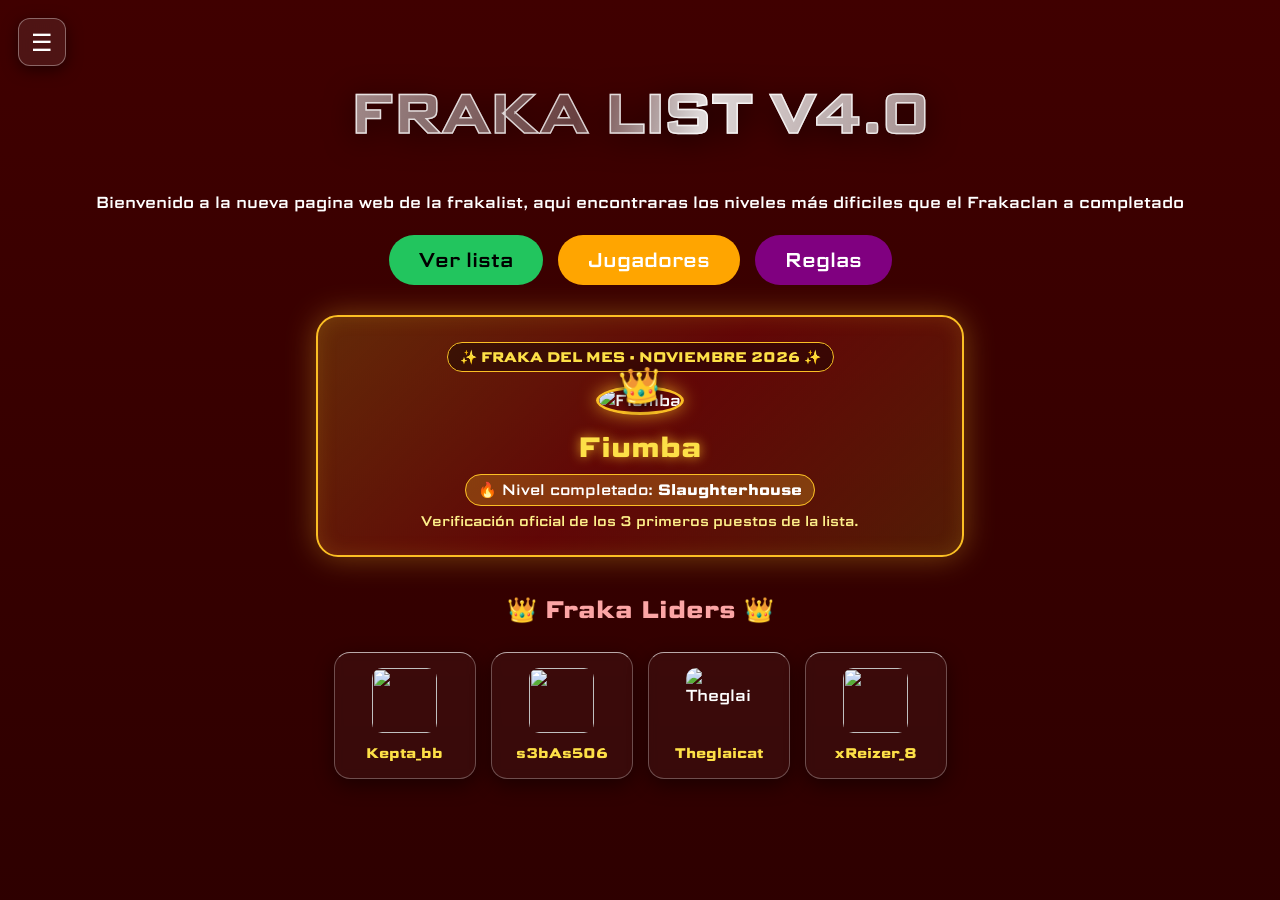
==== commit d74f79b2: "Update index.html" ====
--- a/index.html
+++ b/index.html
@@ -15,13 +15,15 @@
       color: white;
       font-family: 'Science Gothic', sans-serif;
       text-align: center;
-      padding: 30px;
+      padding: 30px 16px;
     }
 
     h1 {
-      font-size: 55px;
+      font-size: clamp(28px, 6vw, 55px);
       font-weight: 600;
       text-transform: uppercase;
+      word-break: break-word;
+      margin-top: 35px;
       background: linear-gradient(100deg, rgba(255,255,255,0.95) 0%, rgba(255,255,255,0.25) 45%, rgba(255,255,255,0.85) 55%, rgba(255,255,255,0.15) 100%);
       -webkit-background-clip: text;
       -webkit-text-fill-color: transparent;
@@ -152,6 +154,42 @@
       font-size: 14px;
     }
 
+    /* TARJETA ESPECIAL DE CAMPEÓN PARA EL FRAKA DEL MES */
+    .tarjeta-fraka-mes {
+      background: linear-gradient(135deg, rgba(251, 191, 36, 0.22) 0%, rgba(120, 10, 10, 0.65) 50%, rgba(251, 191, 36, 0.15) 100%);
+      backdrop-filter: blur(6px);
+      -webkit-backdrop-filter: blur(6px);
+      max-width: 600px;
+      margin: 25px auto;
+      padding: 28px 22px 24px 22px;
+      border-radius: 22px;
+      border: 2px solid #fbbf24;
+      box-shadow: 0 0 30px rgba(251, 191, 36, 0.35), inset 0 0 20px rgba(251, 191, 36, 0.15);
+      text-align: center;
+      transition: transform 0.25s ease, box-shadow 0.25s ease;
+    }
+
+    .tarjeta-fraka-mes:hover {
+      transform: translateY(-5px) scale(1.01);
+      box-shadow: 0 0 40px rgba(251, 191, 36, 0.6), inset 0 0 25px rgba(251, 191, 36, 0.25);
+    }
+
+    .avatar-con-corona {
+      position: relative;
+      display: inline-block;
+      margin-top: 18px;
+      margin-bottom: 8px;
+    }
+
+    .corona-flotante {
+      position: absolute;
+      top: -26px;
+      left: 50%;
+      transform: translateX(-50%) rotate(-6deg);
+      font-size: 34px;
+      filter: drop-shadow(0 3px 6px rgba(0, 0, 0, 0.85));
+    }
+
     .tarjeta iframe {
       width: 100%;
       height: 280px;
@@ -159,9 +197,127 @@
       border-radius: 12px;
       margin-top: 15px;
     }
+
+    /* BOTÓN DE 3 LÍNEAS (MENÚ HAMBURGUESA) Y MENÚ DESPLEGABLE */
+    .btn-hamburguesa {
+      position: fixed;
+      top: 18px;
+      left: 18px;
+      z-index: 1001;
+      background: rgba(255, 255, 255, 0.08);
+      backdrop-filter: blur(6px);
+      -webkit-backdrop-filter: blur(6px);
+      color: white;
+      border: 1px solid rgba(255, 255, 255, 0.35);
+      border-radius: 12px;
+      width: 48px;
+      height: 48px;
+      padding: 0;
+      margin: 0;
+      font-size: 24px;
+      display: flex;
+      align-items: center;
+      justify-content: center;
+      box-shadow: 0 4px 15px rgba(0, 0, 0, 0.5);
+      transition: transform 0.2s, background 0.2s;
+    }
+
+    .btn-hamburguesa:hover {
+      background: rgba(255, 255, 255, 0.18);
+      transform: scale(1.06);
+    }
+
+    .mini-menu {
+      position: fixed;
+      top: 76px;
+      left: 18px;
+      z-index: 1000;
+      width: 250px;
+      background: rgba(15, 0, 0, 0.88);
+      backdrop-filter: blur(8px);
+      -webkit-backdrop-filter: blur(8px);
+      border: 1px solid rgba(255, 255, 255, 0.3);
+      border-top: 1.5px solid rgba(255, 255, 255, 0.65);
+      border-radius: 16px;
+      padding: 12px;
+      text-align: left;
+      box-shadow: 0 12px 32px rgba(0, 0, 0, 0.75);
+      display: none;
+      flex-direction: column;
+      gap: 6px;
+    }
+
+    .mini-menu.abierto {
+      display: flex;
+    }
+
+    .mini-menu-item {
+      background: rgba(255, 255, 255, 0.05);
+      color: white;
+      border: 1px solid transparent;
+      border-radius: 10px;
+      padding: 10px 14px;
+      margin: 0;
+      font-size: 15px;
+      text-align: left;
+      width: 100%;
+      transition: background 0.2s, border-color 0.2s, transform 0.15s;
+    }
+
+    .mini-menu-item:hover {
+      background: rgba(255, 255, 255, 0.14);
+      border-color: rgba(255, 255, 255, 0.4);
+      transform: translateX(4px);
+    }
+
+    .mini-menu-divisor {
+      border: none;
+      border-top: 1px solid rgba(255, 255, 255, 0.2);
+      margin: 6px 0;
+    }
+
+    .btn-discord {
+      background: #5865F2;
+      color: white;
+      border: none;
+      border-radius: 10px;
+      padding: 11px 14px;
+      margin: 0;
+      font-size: 14px;
+      font-weight: bold;
+      width: 100%;
+      display: flex;
+      align-items: center;
+      justify-content: center;
+      gap: 8px;
+      box-shadow: 0 4px 12px rgba(88, 101, 242, 0.45);
+      transition: background 0.2s, transform 0.15s;
+    }
+
+    .btn-discord:hover {
+      background: #4752C4;
+      transform: scale(1.02);
+    }
   </style>
 </head>
 <body>
+
+  <!-- BOTÓN DE 3 LÍNEAS Y MINI MENÚ -->
+  <button class="btn-hamburguesa" onclick="toggleMenu()" title="Menú">☰</button>
+
+  <div id="mini-menu" class="mini-menu">
+    <button class="mini-menu-item" onclick="navegarDesdeMenu('inicio')">🏠 Inicio</button>
+    <button class="mini-menu-item" onclick="navegarDesdeMenu('lista')">📋 Lista</button>
+    <button class="mini-menu-item" onclick="navegarDesdeMenu('jugadores')">🏆 Jugadores</button>
+    <button class="mini-menu-item" onclick="navegarDesdeMenu('fraka-mes')">👑 Fraka del Mes</button>
+    <button class="mini-menu-item" onclick="navegarDesdeMenu('carrera')">⚡ Carrera en Nivel</button>
+    <hr class="mini-menu-divisor">
+    <div id="zona-discord">
+      <button class="btn-discord" onclick="iniciarSesionDiscord()">
+        🎮 Iniciar sesión con Discord
+      </button>
+    </div>
+  </div>
 
   <!-- PANTALLA 1: PRESENTACIÓN (Visible al entrar) -->
   <div id="pantalla-inicio">
@@ -172,6 +328,9 @@
     <button class="naranja" onclick="abrirJugadores()">Jugadores</button>
     <button class="hanky" onclick="abrirReglas()">Reglas</button>
 
+    <!-- VITRINA DEL GANADOR DEL FRAKA DEL MES -->
+    <div id="vitrina-fraka-mes-inicio"></div>
+
     <h2 style="margin-top: 35px; color: #fca5a5;">👑 Fraka Liders 👑</h2>
 
     <div class="contenedor-lideres">
@@ -179,7 +338,6 @@
         <img src="https://yt3.googleusercontent.com/5txd4q060y6gDxWeZqjXPc-n07QGlQ4O8dbWJaJWDlElcA5SzVRw3X1WDTwXsBpsJS7g09xXiQ=s160-c-k-c0x00ffffff-no-rj">
         <span>Kepta_bb</span>
       </a>
-
 
       <a href="https://www.youtube.com/@S3bAs506GD" target="_blank" class="lider-card">
         <img src="https://yt3.googleusercontent.com/GPX0kVQAFsRkYfHoUL-k36XTMkjNT2G_2h4toxbVoToY2j-Q_iDVy8HexzFNRrfRwKShxl_p=s160-c-k-c0x00ffffff-no-rj">
@@ -233,14 +391,123 @@
     </div>
   </div>
 
-<!-- PANTALLA 5: FICHA COMPLETA DE UN NIVEL -->
+  <!-- PANTALLA 5: FICHA COMPLETA DE UN NIVEL -->
   <div id="pantalla-detalle-nivel" class="oculto">
     <button onclick="volverALista()">⬅ Volver a la lista</button>
     <div id="contenido-detalle-nivel"></div>
   </div>
   
-  <!-- JAVASCRIPT: Motor de puntos y navegación -->
-<script>
+  <!-- PANTALLA 6: PERFIL COMPLETO DE UN JUGADOR -->
+  <div id="pantalla-detalle-jugador" class="oculto">
+    <button onclick="volverAJugadores()">⬅ Volver a jugadores</button>
+    <div id="contenido-detalle-jugador"></div>
+  </div>
+  
+  <!-- PANTALLA 7: HISTORIAL FRAKA DEL MES -->
+  <div id="pantalla-fraka-mes" class="oculto">
+    <h1>👑 FRAKA DEL MES</h1>
+    <button onclick="volverInicio()">⬅ Volver al inicio</button>
+    <p style="margin-top: 10px; color: #fde047;">Ganadores elegidos por votación oficial en el Discord del Frakaclan</p>
+    <div id="contenido-fraka-mes"></div>
+  </div>
+
+  <!-- PANTALLA 8: CARRERA EN TAL NIVEL -->
+  <div id="pantalla-carrera" class="oculto">
+    <h1>⚡ CARRERA DE NIVEL</h1>
+    <button onclick="volverInicio()">⬅ Volver al inicio</button>
+    <div class="tarjeta">
+      <h2>
+        <span>🔥 Carrera Activa: Slaughterhouse</span>
+        <span class="badge-puntos">EN CURSO</span>
+      </h2>
+      <p style="margin-bottom: 15px;">Compite por el mejor progreso o primera verificación oficial del clan.</p>
+      <div style="border-top: 1px solid rgba(255,255,255,0.2); padding-top: 12px; line-height: 2;">
+        <p>🥇 <strong>Fiumba:</strong> 100% (Completado)</p>
+        <p>🥈 <strong>Fabygamer:</strong> 54% (En progreso)</p>
+      </div>
+    </div>
+  </div>
+  
+  <script>
+    // CONTROL DEL MINI MENÚ HAMBURGUESA (☰)
+    function toggleMenu() {
+      const menu = document.getElementById("mini-menu");
+      menu.classList.toggle("abierto");
+    }
+
+    document.addEventListener("click", function(e) {
+      const menu = document.getElementById("mini-menu");
+      const btn = document.querySelector(".btn-hamburguesa");
+      if (menu && btn && !menu.contains(e.target) && !btn.contains(e.target)) {
+        menu.classList.remove("abierto");
+      }
+    });
+
+    function ocultarTodasLasPantallas() {
+      const ids = [
+        "pantalla-inicio",
+        "pantalla-lista",
+        "pantalla-detalle-nivel",
+        "pantalla-jugadores",
+        "pantalla-detalle-jugador",
+        "pantalla-reglas",
+        "pantalla-fraka-mes",
+        "pantalla-carrera"
+      ];
+      ids.forEach(id => {
+        const el = document.getElementById(id);
+        if (el) el.style.display = "none";
+      });
+    }
+
+    function navegarDesdeMenu(destino) {
+      document.getElementById("mini-menu").classList.remove("abierto");
+      ocultarTodasLasPantallas();
+
+      if (destino === "inicio") document.getElementById("pantalla-inicio").style.display = "block";
+      if (destino === "lista") document.getElementById("pantalla-lista").style.display = "block";
+      if (destino === "jugadores") document.getElementById("pantalla-jugadores").style.display = "block";
+      if (destino === "fraka-mes") document.getElementById("pantalla-fraka-mes").style.display = "block";
+      if (destino === "carrera") document.getElementById("pantalla-carrera").style.display = "block";
+    }
+
+    // SESIÓN DE DISCORD
+    function iniciarSesionDiscord() {
+      const usuario = prompt("Ingresa tu usuario de Discord del Frakaclan:");
+      if (usuario && usuario.trim() !== "") {
+        localStorage.setItem("fraka_discord_user", usuario.trim());
+        actualizarEstadoDiscord();
+      }
+    }
+
+    function cerrarSesionDiscord() {
+      localStorage.removeItem("fraka_discord_user");
+      actualizarEstadoDiscord();
+    }
+
+    function actualizarEstadoDiscord() {
+      const zona = document.getElementById("zona-discord");
+      const userGuardado = localStorage.getItem("fraka_discord_user");
+
+      if (userGuardado) {
+        zona.innerHTML = `
+          <div style="background: rgba(88, 101, 242, 0.25); border: 1px solid #5865F2; border-radius: 10px; padding: 10px; text-align: center;">
+            <p style="margin: 0 0 6px 0; font-size: 13px; color: #c7d2fe;">Conectado como:</p>
+            <strong style="font-size: 15px; color: white;">🎮 ${userGuardado}</strong>
+            <button onclick="cerrarSesionDiscord()" style="background: rgba(239,68,68,0.8); color: white; font-size: 12px; padding: 5px 10px; margin-top: 8px; width: 100%; border-radius: 8px;">Cerrar sesión</button>
+          </div>
+        `;
+      } else {
+        zona.innerHTML = `
+          <button class="btn-discord" onclick="iniciarSesionDiscord()">
+            🎮 Iniciar sesión con Discord
+          </button>
+        `;
+      }
+    }
+
+    actualizarEstadoDiscord();
+
     // 1. LISTA DE NIVELES CON TODOS SUS DATOS
     const niveles = [
       {
@@ -269,19 +536,31 @@
       }
     ];
 
-    // 2. LISTA DE JUGADORES Y NIVELES QUE HAN PASADO
+    // 2. LISTA DE JUGADORES
     const jugadores = [
       {
         nombre: "Fiumba",
+        fotoPerfil: "https://yt3.googleusercontent.com/P4h8v8Pqf1d-7HBZHWTc1B24940aXh3o-63EoDQFZtUdrjuORIn324SwHpQrJIunS_P83JMQ=s160-c-k-c0x00ffffff-no-rj",
         nivelesCompletados: ["Slaughterhouse", "Cold sweat", "Solar flare"]
       },
       {
-        nombre: "Fabian",
+        nombre: "Fabygamer",
+        fotoPerfil: "https://yt3.googleusercontent.com/3FyOtItwrhdVFKVLRCBaaAE-fcI6_M7s1bnUnQ0sUTINQhoCpX5yJdG313ajsbaF7E2kRuOs-A=s160-c-k-c0x00ffffff-no-rj",
         nivelesCompletados: ["Solar flare"]
       }
     ];
 
-    // 3. FÓRMULA DE PUNTOS
+    // 3. GANADORES DEL FRAKA DEL MES
+    const historialFrakaDelMes = [
+      {
+        periodo: "NOVIEMBRE 2026",
+        jugador: "Fiumba",
+        nivel: "Slaughterhouse",
+        hazana: "Verificación oficial de los 3 primeros puestos de la lista."
+      }
+    ];
+
+    // 4. FÓRMULA DE PUNTOS
     function calcularPuntosPorTop(posicion) {
       let puntos = 350 - (posicion * 40);
       if (puntos < 15) {
@@ -290,7 +569,7 @@
       return puntos;
     }
 
-    // 4. DIBUJA LA LISTA PRINCIPAL (CLICABLE)
+    // 5. DIBUJA LA LISTA PRINCIPAL DE NIVELES (CLICABLE)
     function cargarLista() {
       const contenedor = document.getElementById("contenedor-niveles");
       contenedor.innerHTML = "";
@@ -304,14 +583,12 @@
               <span class="badge-puntos">${puntosNivel} PTS</span>
             </h2>
             <p>Creador: ${nivel.creador} | Fraka verifier: ${nivel.verificador}</p>
-       
-            <iframe src="https://www.youtube.com/embed/${nivel.videoID}" allowfullscreen></iframe>
           </div>
         `;
       });
     }
 
-    // 5. ABRE LA FICHA COMPLETA DE UN NIVEL CON FLECHAS ⬅ Y ➡
+    // 6. ABRE LA FICHA COMPLETA DE UN NIVEL CON FLECHAS ← Y →
     function abrirDetalleNivel(index) {
       const nivel = niveles[index];
       const puntosNivel = calcularPuntosPorTop(index);
@@ -324,7 +601,7 @@
         ? victors.map(v => `<span class="badge-puntos" style="margin: 4px; display: inline-block;">🏆 ${v}</span>`).join("")
         : "<p>Aún no hay victors registrados.</p>";
 
-const botonAnterior = index > 0
+      const botonAnterior = index > 0
         ? `<button onclick="abrirDetalleNivel(${index - 1})" style="font-size: 24px; padding: 8px 24px;">←</button>`
         : `<button disabled style="font-size: 24px; padding: 8px 24px; opacity: 0.3; cursor: not-allowed;">←</button>`;
 
@@ -334,7 +611,7 @@
 
       const contenedor = document.getElementById("contenido-detalle-nivel");
       contenedor.innerHTML = `
-        <div style="display: flex; justify-content: center; flex-wrap: wrap; gap: 10px; margin: 15px 0;">
+        <div style="display: flex; justify-content: center; gap: 12px; margin: 15px 0;">
           ${botonAnterior}
           ${botonSiguiente}
         </div>
@@ -361,21 +638,23 @@
         </div>
       `;
 
-      document.getElementById("pantalla-lista").style.display = "none";
+      ocultarTodasLasPantallas();
       document.getElementById("pantalla-detalle-nivel").style.display = "block";
     }
 
     function volverALista() {
-      document.getElementById("pantalla-detalle-nivel").style.display = "none";
+      ocultarTodasLasPantallas();
       document.getElementById("pantalla-lista").style.display = "block";
     }
 
-    // 6. SUMA PUNTOS Y ORDENA AL TOP DE JUGADORES
+    // 7. CALCULA RANKING DE JUGADORES Y DIBUJA SUS TARJETAS CLICABLES
+    let rankingGlobal = [];
+
     function cargarJugadores() {
       const contenedor = document.getElementById("contenedor-jugadores");
       contenedor.innerHTML = "";
 
-      const ranking = jugadores.map(jugador => {
+      rankingGlobal = jugadores.map(jugador => {
         let totalPuntos = 0;
         let recordMasDificil = "Ninguno";
         let mejorTop = 999;
@@ -386,59 +665,214 @@
             totalPuntos += calcularPuntosPorTop(indexNivel);
             if (indexNivel < mejorTop) {
               mejorTop = indexNivel;
-              recordMasDificil = niveles[indexNivel].nombre;
+              recordMasDificil = `#${indexNivel + 1} - ${niveles[indexNivel].nombre}`;
             }
           }
         });
 
+        const verificados = niveles
+          .map((n, idx) => ({ ...n, top: idx + 1 }))
+          .filter(n => n.verificador.toLowerCase() === jugador.nombre.toLowerCase());
+
+        const creados = niveles
+          .map((n, idx) => ({ ...n, top: idx + 1 }))
+          .filter(n => n.creador.toLowerCase() === jugador.nombre.toLowerCase());
+
         return {
           nombre: jugador.nombre,
+          fotoPerfil: jugador.fotoPerfil,
           puntos: totalPuntos,
           hardest: recordMasDificil,
-          completados: jugador.nivelesCompletados.length
+          completadosLista: jugador.nivelesCompletados,
+          verificados: verificados,
+          creados: creados
         };
       });
 
-      ranking.sort((a, b) => b.puntos - a.puntos);
-
-      ranking.forEach((jug, index) => {
+      rankingGlobal.sort((a, b) => b.puntos - a.puntos);
+
+      rankingGlobal.forEach((jug, index) => {
         contenedor.innerHTML += `
-          <div class="tarjeta-jugador">
-            <h2>#${index + 1} - ${jug.nombre}</h2>
-            <p>Puntos totales: <strong>${jug.puntos} pts</strong> | Niveles de lista: ${jug.completados}</p>
-            <p style="margin-top: 5px; font-size: 14px;">Récord más difícil: ${jug.hardest}</p>
+          <div class="tarjeta-jugador" style="cursor: pointer;" onclick="abrirDetalleJugador(${index})">
+            <h2>
+              <span>#${index + 1} - ${jug.nombre}</span>
+              <span class="badge-puntos">${jug.puntos} PTS</span>
+            </h2>
+            <p>Niveles de lista: ${jug.completadosLista.length} | Récord más difícil: ${jug.hardest}</p>
           </div>
         `;
       });
     }
 
+    // 8. ABRE EL PERFIL COMPLETO DE UN JUGADOR CON FLECHAS ← Y →
+    function abrirDetalleJugador(index) {
+      const jug = rankingGlobal[index];
+
+      const botonAnterior = index > 0
+        ? `<button onclick="abrirDetalleJugador(${index - 1})" style="font-size: 24px; padding: 8px 24px;">←</button>`
+        : `<button disabled style="font-size: 24px; padding: 8px 24px; opacity: 0.3; cursor: not-allowed;">←</button>`;
+
+      const botonSiguiente = index < rankingGlobal.length - 1
+        ? `<button onclick="abrirDetalleJugador(${index + 1})" style="font-size: 24px; padding: 8px 24px;">→</button>`
+        : `<button disabled style="font-size: 24px; padding: 8px 24px; opacity: 0.3; cursor: not-allowed;">→</button>`;
+
+      const completadosHTML = jug.completadosLista.length > 0
+        ? jug.completadosLista.map(nombre => {
+            const idx = niveles.findIndex(n => n.nombre.toLowerCase() === nombre.toLowerCase());
+            const texto = idx !== -1 ? `#${idx + 1} - ${niveles[idx].nombre}` : nombre;
+            return `<span class="badge-puntos" style="margin: 4px; display: inline-block;">🏆 ${texto}</span>`;
+          }).join("")
+        : "<p>Ningún nivel completado aún.</p>";
+
+      const verificadosHTML = jug.verificados.length > 0
+        ? jug.verificados.map(n => `<span class="badge-puntos" style="margin: 4px; display: inline-block;">✅ #${n.top} - ${n.nombre}</span>`).join("")
+        : "<p>Ningún nivel verificado en la lista.</p>";
+
+      const creadosHTML = jug.creados.length > 0
+        ? jug.creados.map(n => `<span class="badge-puntos" style="margin: 4px; display: inline-block;">🛠️ #${n.top} - ${n.nombre}</span>`).join("")
+        : "<p>Ningún nivel creado en la lista.</p>";
+
+      const contenedor = document.getElementById("contenido-detalle-jugador");
+      contenedor.innerHTML = `
+        <div style="display: flex; justify-content: center; gap: 12px; margin: 15px 0;">
+          ${botonAnterior}
+          ${botonSiguiente}
+        </div>
+
+        <div class="tarjeta-jugador">
+          <div style="display: flex; align-items: center; gap: 18px; margin-bottom: 18px; flex-wrap: wrap;">
+            <img src="${jug.fotoPerfil}" onerror="this.src='https://gdbrowser.com/icon/${jug.nombre}'" alt="${jug.nombre}" style="width: 80px; height: 80px; border-radius: 16px; border: 2px solid rgba(255,255,255,0.6); object-fit: cover;">
+            <div>
+              <h2 style="margin: 0;">#${index + 1} - ${jug.nombre}</h2>
+              <span class="badge-puntos" style="display: inline-block; margin-top: 6px;">${jug.puntos} PTS TOTALES</span>
+            </div>
+          </div>
+
+          <p style="font-size: 16px; margin-bottom: 15px;"><strong>🔥 Nivel más difícil completado:</strong> ${jug.hardest}</p>
+
+          <div style="margin-top: 15px; padding-top: 12px; border-top: 1px solid rgba(255,255,255,0.18);">
+            <h3 style="color: #fbbf24; margin: 0 0 8px 0; font-size: 17px;">🏆 Niveles Completados (${jug.completadosLista.length})</h3>
+            <div>${completadosHTML}</div>
+          </div>
+
+          <div style="margin-top: 15px; padding-top: 12px; border-top: 1px solid rgba(255,255,255,0.18);">
+            <h3 style="color: #4ade80; margin: 0 0 8px 0; font-size: 17px;">✅ Niveles Verificados (${jug.verificados.length})</h3>
+            <div>${verificadosHTML}</div>
+          </div>
+
+          <div style="margin-top: 15px; padding-top: 12px; border-top: 1px solid rgba(255,255,255,0.18);">
+            <h3 style="color: #38bdf8; margin: 0 0 8px 0; font-size: 17px;">🛠️ Niveles Creados (${jug.creados.length})</h3>
+            <div>${creadosHTML}</div>
+          </div>
+        </div>
+      `;
+
+      ocultarTodasLasPantallas();
+      document.getElementById("pantalla-detalle-jugador").style.display = "block";
+    }
+
+    function volverAJugadores() {
+      ocultarTodasLasPantallas();
+      document.getElementById("pantalla-jugadores").style.display = "block";
+    }
+
+    // 9. DIBUJA EL FRAKA DEL MES EN INICIO Y EN EL HISTORIAL
+    function cargarFrakaDelMes() {
+      const cajaInicio = document.getElementById("vitrina-fraka-mes-inicio");
+      const cajaHistorial = document.getElementById("contenido-fraka-mes");
+
+      if (cajaHistorial) cajaHistorial.innerHTML = "";
+
+      historialFrakaDelMes.forEach((ganador, index) => {
+        const indexRanking = rankingGlobal.findIndex(
+          j => j.nombre.toLowerCase() === ganador.jugador.toLowerCase()
+        );
+        const datosJugador = indexRanking !== -1 ? rankingGlobal[indexRanking] : null;
+        const foto = datosJugador
+          ? datosJugador.fotoPerfil
+          : `https://gdbrowser.com/icon/${ganador.jugador}`;
+
+        const accionClic = indexRanking !== -1 ? `abrirDetalleJugador(${indexRanking})` : "";
+        const estiloCursor = indexRanking !== -1 ? "cursor: pointer;" : "";
+
+        if (index === 0 && cajaInicio) {
+          cajaInicio.innerHTML = `
+            <div class="tarjeta-fraka-mes" style="${estiloCursor}" onclick="${accionClic}">
+              <div>
+                <span class="badge-puntos" style="border-color: #fbbf24; color: #fde047; font-weight: bold; background: rgba(0,0,0,0.4);">
+                  ✨ FRAKA DEL MES • ${ganador.periodo} ✨
+                </span>
+              </div>
+
+              <div class="avatar-con-corona">
+                <span class="corona-flotante">👑</span>
+                <img src="${foto}" alt="${ganador.jugador}" style="width: 92px; height: 92px; border-radius: 50%; border: 3px solid #fbbf24; object-fit: cover; box-shadow: 0 0 18px rgba(251, 191, 36, 0.7);">
+              </div>
+
+              <h2 style="margin: 4px 0; color: #fde047; font-size: 28px; text-shadow: 0 0 12px rgba(251, 191, 36, 0.8);">
+                ${ganador.jugador}
+              </h2>
+
+              <div style="margin: 10px 0;">
+                <span class="badge-puntos" style="background: rgba(251, 191, 36, 0.25); border-color: #fbbf24; color: #ffffff; font-size: 15px;">
+                  🔥 Nivel completado: <strong>${ganador.nivel}</strong>
+                </span>
+              </div>
+
+              <p style="margin: 8px 0 0 0; font-size: 14px; color: #fef08a;">
+                ${ganador.hazana}
+              </p>
+            </div>
+          `;
+        }
+
+        if (cajaHistorial) {
+          const claseTarjeta = index === 0 ? "tarjeta-fraka-mes" : "tarjeta";
+          cajaHistorial.innerHTML += `
+            <div class="${claseTarjeta}" style="${estiloCursor} text-align: center;" onclick="${accionClic}">
+              <span class="badge-puntos" style="border-color: #fbbf24; color: #fde047; font-weight: bold;">
+                📅 ${ganador.periodo}
+              </span>
+
+              <div class="avatar-con-corona">
+                ${index === 0 ? '<span class="corona-flotante">👑</span>' : ''}
+                <img src="${foto}" alt="${ganador.jugador}" style="width: 78px; height: 78px; border-radius: 50%; border: 2.5px solid #fbbf24; object-fit: cover;">
+              </div>
+
+              <h2 style="justify-content: center; margin: 4px 0; color: #fde047;">
+                ${index === 0 ? '🏆' : '🏅'} ${ganador.jugador}
+              </h2>
+
+              <p style="margin: 6px 0;"><strong>🔥 Nivel:</strong> ${ganador.nivel}</p>
+              <p style="font-size: 14px; color: #e2e8f0;">${ganador.hazana}</p>
+            </div>
+          `;
+        }
+      });
+    }
+
     cargarLista();
     cargarJugadores();
+    cargarFrakaDelMes();
 
     // NAVEGACIÓN ENTRE PANTALLAS
     function abrirLista() {
-      document.getElementById("pantalla-inicio").style.display = "none";
-      document.getElementById("pantalla-detalle-nivel").style.display = "none";
+      ocultarTodasLasPantallas();
       document.getElementById("pantalla-lista").style.display = "block";
     }
 
     function abrirJugadores() {
-      document.getElementById("pantalla-inicio").style.display = "none";
-      document.getElementById("pantalla-detalle-nivel").style.display = "none";
+      ocultarTodasLasPantallas();
       document.getElementById("pantalla-jugadores").style.display = "block";
     }
 
     function abrirReglas() {
-      document.getElementById("pantalla-inicio").style.display = "none";
-      document.getElementById("pantalla-detalle-nivel").style.display = "none";
+      ocultarTodasLasPantallas();
       document.getElementById("pantalla-reglas").style.display = "block";
     }
 
     function volverInicio() {
-      document.getElementById("pantalla-lista").style.display = "none";
-      document.getElementById("pantalla-detalle-nivel").style.display = "none";
-      document.getElementById("pantalla-jugadores").style.display = "none";
-      document.getElementById("pantalla-reglas").style.display = "none";
+      ocultarTodasLasPantallas();
       document.getElementById("pantalla-inicio").style.display = "block";
     }
   </script>
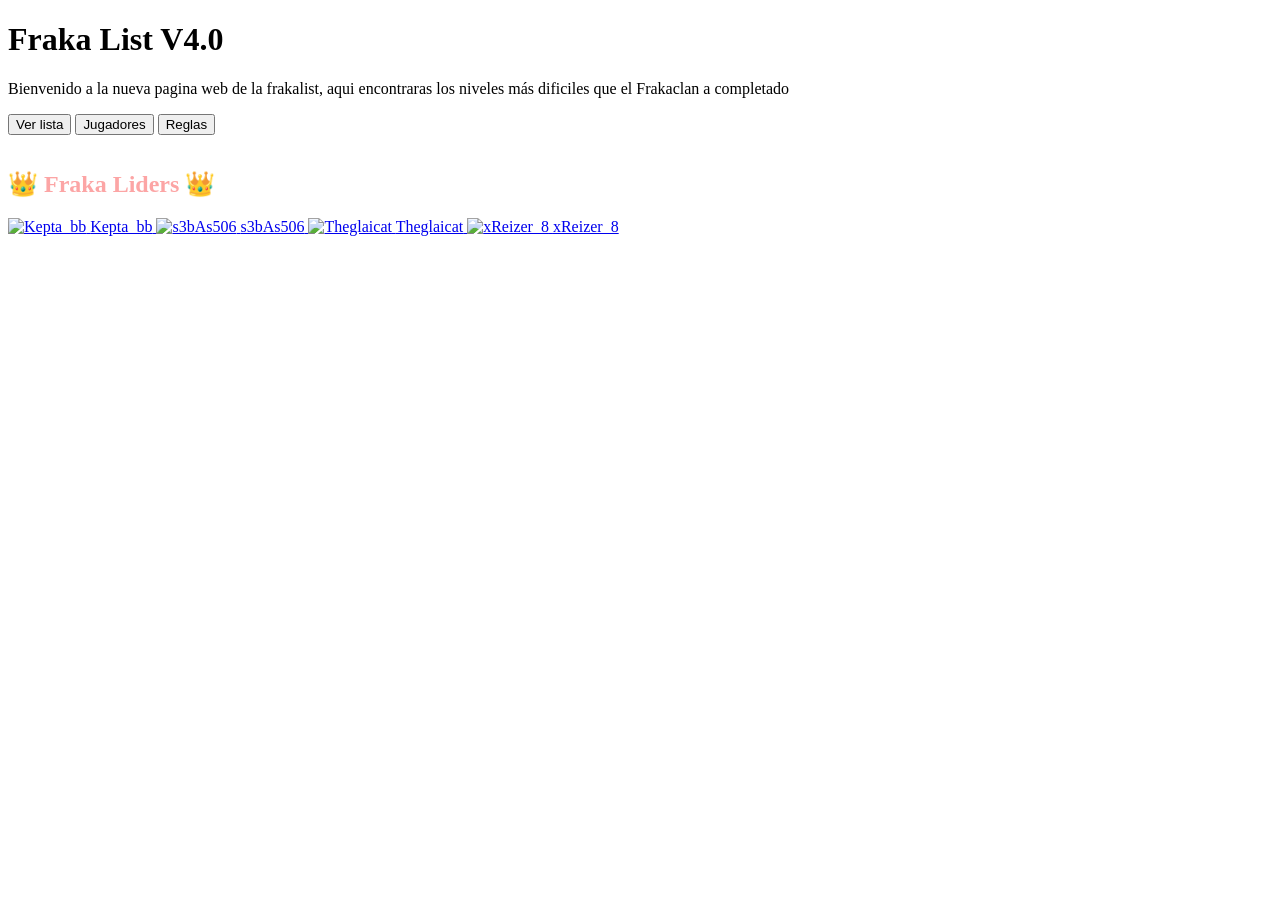
==== commit 79361a5f: "Update index.html" ====
--- a/index.html
+++ b/index.html
@@ -5,875 +5,88 @@
   <meta name="viewport" content="width=device-width, initial-scale=1.0">
   <title>Fraka List V4.0</title>
   <link href="https://fonts.googleapis.com/css2?family=Science+Gothic:wght@400;700&display=swap" rel="stylesheet">
-  <style>
-    body {
-      background-color: darkred; /* Respaldo por si la red bloquea Pinterest */
-      background-image: linear-gradient(rgba(35, 0, 0, 0.72), rgba(30, 0, 0, 0.85)), url("https://i.pinimg.com/originals/94/1b/a6/941ba641f2e173af13f65c617bf7595c.gif");
-      background-size: cover;
-      background-position: center;
-      background-attachment: fixed;
-      color: white;
-      font-family: 'Science Gothic', sans-serif;
-      text-align: center;
-      padding: 30px 16px;
-    }
-
-    h1 {
-      font-size: clamp(28px, 6vw, 55px);
-      font-weight: 600;
-      text-transform: uppercase;
-      word-break: break-word;
-      margin-top: 35px;
-      background: linear-gradient(100deg, rgba(255,255,255,0.95) 0%, rgba(255,255,255,0.25) 45%, rgba(255,255,255,0.85) 55%, rgba(255,255,255,0.15) 100%);
-      -webkit-background-clip: text;
-      -webkit-text-fill-color: transparent;
-      -webkit-text-stroke: 1.5px rgba(255, 255, 255, 0.75);
-      filter: drop-shadow(0 5px 15px rgba(0, 0, 0, 0.8));
-    }
-
-    button {
-      background-color: #22c55e;
-      color: black;
-      padding: 10px 30px;
-      border: none;
-      border-radius: 90px;
-      font-size: 20px;
-      font-family: 'Science Gothic', sans-serif;
-      cursor: pointer;
-      margin: 5px;
-    }
-
-    .naranja {
-      background-color: orange;
-      color: white;
-    }
-
-    .hanky {
-      background-color: purple;
-      color: white;
-    }
-
-    .oculto {
-      display: none;
-    }
-
-    /* Contenedor de los líderes en inicio */
-    .contenedor-lideres {
-      display: flex;
-      justify-content: center;
-      flex-wrap: wrap;
-      gap: 15px;
-      margin-top: 25px;
-    }
-
-    /* Tarjetas de líderes en cristal transparente y ligero */
-    .lider-card {
-      background: rgba(255, 255, 255, 0.04);
-      backdrop-filter: blur(4px);
-      -webkit-backdrop-filter: blur(4px);
-      border: 1px solid rgba(255, 255, 255, 0.28);
-      border-top: 1.5px solid rgba(255, 255, 255, 0.65);
-      border-radius: 16px;
-      padding: 15px;
-      width: 110px;
-      text-decoration: none;
-      color: white;
-      display: flex;
-      flex-direction: column;
-      align-items: center;
-      box-shadow: 0 6px 20px rgba(0, 0, 0, 0.45);
-      transition: transform 0.2s, border-color 0.2s, background 0.2s;
-    }
-
-    .lider-card:hover {
-      transform: translateY(-6px) scale(1.05);
-      background: rgba(255, 255, 255, 0.1);
-      border-color: #ffffff;
-    }
-
-    .lider-card img {
-      width: 65px;
-      height: 65px;
-      border-radius: 10px;
-      margin-bottom: 10px;
-      object-fit: cover;
-    }
-
-    .lider-card span {
-      font-weight: bold;
-      font-size: 14px;
-      color: #fde047;
-    }
-
-    /* Cajas de niveles, jugadores y reglas en cristal ligero (sin lag) */
-    .tarjeta, .tarjeta-jugador, .tarjeta-regla {
-      background: rgba(255, 255, 255, 0.04);
-      backdrop-filter: blur(4px);
-      -webkit-backdrop-filter: blur(4px);
-      max-width: 600px;
-      margin: 20px auto;
-      padding: 22px;
-      border-radius: 18px;
-      text-align: left;
-      border: 1px solid rgba(255, 255, 255, 0.25);
-      border-top: 1.5px solid rgba(255, 255, 255, 0.6);
-      border-left: 1.5px solid rgba(255, 255, 255, 0.4);
-      box-shadow: 0 8px 25px rgba(0, 0, 0, 0.5);
-      transition: transform 0.2s ease, border-color 0.2s ease, background 0.2s ease;
-    }
-
-    .tarjeta:hover, .tarjeta-jugador:hover, .tarjeta-regla:hover {
-      transform: translateY(-4px);
-      background: rgba(255, 255, 255, 0.09);
-      border-color: rgba(255, 255, 255, 0.85);
-    }
-
-    .tarjeta h2, .tarjeta-jugador h2, .tarjeta-regla h2 {
-      margin: 0 0 8px 0;
-      color: #ffffff;
-      text-shadow: 0 0 10px rgba(255, 255, 255, 0.65);
-      display: flex;
-      justify-content: space-between;
-      align-items: center;
-      flex-wrap: wrap;
-      gap: 10px;
-    }
-
-    .tarjeta p, .tarjeta-jugador p, .tarjeta-regla p {
-      margin: 0;
-      color: #f8fafc;
-      text-shadow: 0 1px 3px rgba(0, 0, 0, 0.7);
-    }
-
-    .badge-puntos {
-      background: rgba(255, 255, 255, 0.14);
-      border: 1px solid rgba(255, 255, 255, 0.55);
-      color: #ffffff;
-      padding: 4px 12px;
-      border-radius: 50px;
-      font-size: 14px;
-    }
-
-    /* TARJETA ESPECIAL DE CAMPEÓN PARA EL FRAKA DEL MES */
-    .tarjeta-fraka-mes {
-      background: linear-gradient(135deg, rgba(251, 191, 36, 0.22) 0%, rgba(120, 10, 10, 0.65) 50%, rgba(251, 191, 36, 0.15) 100%);
-      backdrop-filter: blur(6px);
-      -webkit-backdrop-filter: blur(6px);
-      max-width: 600px;
-      margin: 25px auto;
-      padding: 28px 22px 24px 22px;
-      border-radius: 22px;
-      border: 2px solid #fbbf24;
-      box-shadow: 0 0 30px rgba(251, 191, 36, 0.35), inset 0 0 20px rgba(251, 191, 36, 0.15);
-      text-align: center;
-      transition: transform 0.25s ease, box-shadow 0.25s ease;
-    }
-
-    .tarjeta-fraka-mes:hover {
-      transform: translateY(-5px) scale(1.01);
-      box-shadow: 0 0 40px rgba(251, 191, 36, 0.6), inset 0 0 25px rgba(251, 191, 36, 0.25);
-    }
-
-    .avatar-con-corona {
-      position: relative;
-      display: inline-block;
-      margin-top: 18px;
-      margin-bottom: 8px;
-    }
-
-    .corona-flotante {
-      position: absolute;
-      top: -26px;
-      left: 50%;
-      transform: translateX(-50%) rotate(-6deg);
-      font-size: 34px;
-      filter: drop-shadow(0 3px 6px rgba(0, 0, 0, 0.85));
-    }
-
-    .tarjeta iframe {
-      width: 100%;
-      height: 280px;
-      border: 1px solid rgba(255, 255, 255, 0.35);
-      border-radius: 12px;
-      margin-top: 15px;
-    }
-
-    /* BOTÓN DE 3 LÍNEAS (MENÚ HAMBURGUESA) Y MENÚ DESPLEGABLE */
-    .btn-hamburguesa {
-      position: fixed;
-      top: 18px;
-      left: 18px;
-      z-index: 1001;
-      background: rgba(255, 255, 255, 0.08);
-      backdrop-filter: blur(6px);
-      -webkit-backdrop-filter: blur(6px);
-      color: white;
-      border: 1px solid rgba(255, 255, 255, 0.35);
-      border-radius: 12px;
-      width: 48px;
-      height: 48px;
-      padding: 0;
-      margin: 0;
-      font-size: 24px;
-      display: flex;
-      align-items: center;
-      justify-content: center;
-      box-shadow: 0 4px 15px rgba(0, 0, 0, 0.5);
-      transition: transform 0.2s, background 0.2s;
-    }
-
-    .btn-hamburguesa:hover {
-      background: rgba(255, 255, 255, 0.18);
-      transform: scale(1.06);
-    }
-
-    .mini-menu {
-      position: fixed;
-      top: 76px;
-      left: 18px;
-      z-index: 1000;
-      width: 250px;
-      background: rgba(15, 0, 0, 0.88);
-      backdrop-filter: blur(8px);
-      -webkit-backdrop-filter: blur(8px);
-      border: 1px solid rgba(255, 255, 255, 0.3);
-      border-top: 1.5px solid rgba(255, 255, 255, 0.65);
-      border-radius: 16px;
-      padding: 12px;
-      text-align: left;
-      box-shadow: 0 12px 32px rgba(0, 0, 0, 0.75);
-      display: none;
-      flex-direction: column;
-      gap: 6px;
-    }
-
-    .mini-menu.abierto {
-      display: flex;
-    }
-
-    .mini-menu-item {
-      background: rgba(255, 255, 255, 0.05);
-      color: white;
-      border: 1px solid transparent;
-      border-radius: 10px;
-      padding: 10px 14px;
-      margin: 0;
-      font-size: 15px;
-      text-align: left;
-      width: 100%;
-      transition: background 0.2s, border-color 0.2s, transform 0.15s;
-    }
-
-    .mini-menu-item:hover {
-      background: rgba(255, 255, 255, 0.14);
-      border-color: rgba(255, 255, 255, 0.4);
-      transform: translateX(4px);
-    }
-
-    .mini-menu-divisor {
-      border: none;
-      border-top: 1px solid rgba(255, 255, 255, 0.2);
-      margin: 6px 0;
-    }
-
-    .btn-discord {
-      background: #5865F2;
-      color: white;
-      border: none;
-      border-radius: 10px;
-      padding: 11px 14px;
-      margin: 0;
-      font-size: 14px;
-      font-weight: bold;
-      width: 100%;
-      display: flex;
-      align-items: center;
-      justify-content: center;
-      gap: 8px;
-      box-shadow: 0 4px 12px rgba(88, 101, 242, 0.45);
-      transition: background 0.2s, transform 0.15s;
-    }
-
-    .btn-discord:hover {
-      background: #4752C4;
-      transform: scale(1.02);
-    }
-  </style>
+  <link rel="stylesheet" href="estilos.css">
 </head>
 <body>
 
-  <!-- BOTÓN DE 3 LÍNEAS Y MINI MENÚ -->
-  <button class="btn-hamburguesa" onclick="toggleMenu()" title="Menú">☰</button>
+  <h1>Fraka List V4.0</h1>
+  <p>Bienvenido a la nueva pagina web de la frakalist, aqui encontraras los niveles más dificiles que el Frakaclan a completado</p>
+  
+  <button onclick="window.location.href='levels/index.html'">Ver lista</button>
+  <button class="naranja" onclick="window.location.href='players/index.html'">Jugadores</button>
+  <button class="hanky" onclick="window.location.href='reglas/index.html'">Reglas</button>
 
-  <div id="mini-menu" class="mini-menu">
-    <button class="mini-menu-item" onclick="navegarDesdeMenu('inicio')">🏠 Inicio</button>
-    <button class="mini-menu-item" onclick="navegarDesdeMenu('lista')">📋 Lista</button>
-    <button class="mini-menu-item" onclick="navegarDesdeMenu('jugadores')">🏆 Jugadores</button>
-    <button class="mini-menu-item" onclick="navegarDesdeMenu('fraka-mes')">👑 Fraka del Mes</button>
-    <button class="mini-menu-item" onclick="navegarDesdeMenu('carrera')">⚡ Carrera en Nivel</button>
-    <hr class="mini-menu-divisor">
-    <div id="zona-discord">
-      <button class="btn-discord" onclick="iniciarSesionDiscord()">
-        🎮 Iniciar sesión con Discord
-      </button>
-    </div>
+  <!-- VITRINA DEL GANADOR DEL FRAKA DEL MES -->
+  <div id="vitrina-fraka-mes-inicio"></div>
+
+  <h2 style="margin-top: 35px; color: #fca5a5;">👑 Fraka Liders 👑</h2>
+
+  <div class="contenedor-lideres">
+    <a href="https://www.youtube.com/@Kepta-BB" target="_blank" class="lider-card">
+      <img src="https://yt3.googleusercontent.com/5txd4q060y6gDxWeZqjXPc-n07QGlQ4O8dbWJaJWDlElcA5SzVRw3X1WDTwXsBpsJS7g09xXiQ=s160-c-k-c0x00ffffff-no-rj" alt="Kepta_bb">
+      <span>Kepta_bb</span>
+    </a>
+
+    <a href="https://www.youtube.com/@S3bAs506GD" target="_blank" class="lider-card">
+      <img src="https://yt3.googleusercontent.com/GPX0kVQAFsRkYfHoUL-k36XTMkjNT2G_2h4toxbVoToY2j-Q_iDVy8HexzFNRrfRwKShxl_p=s160-c-k-c0x00ffffff-no-rj" alt="s3bAs506">
+      <span>s3bAs506</span>
+    </a>
+
+    <a href="https://www.youtube.com/@theglaicat" target="_blank" class="lider-card">
+      <img src="https://yt3.googleusercontent.com/JtBEdJ-1LFiQRadrWghWDHuOsmRormavoxqdarMKoyHpYTOLbdZT2ESY9UEcH1CWHGZm5sVfths=s160-c-k-c0x00ffffff-no-rj" alt="Theglaicat">
+      <span>Theglaicat</span>
+    </a>
+
+    <a href="https://www.youtube.com/@xReizer_8" target="_blank" class="lider-card">
+      <img src="https://yt3.googleusercontent.com/GSnzYppP9YP9wpIJXwkimNEaXJnJQF57jxPw09peFuTuKhO82jlvuESs1qs07QKdBkcDUz10=s160-c-k-c0x00ffffff-no-rj" alt="xReizer_8">
+      <span>xReizer_8</span>
+    </a>
   </div>
 
-  <!-- PANTALLA 1: PRESENTACIÓN (Visible al entrar) -->
-  <div id="pantalla-inicio">
-    <h1>Fraka List V4.0</h1>
-    <p>Bienvenido a la nueva pagina web de la frakalist, aqui encontraras los niveles más dificiles que el Frakaclan a completado</p>
-    
-    <button onclick="abrirLista()">Ver lista</button>
-    <button class="naranja" onclick="abrirJugadores()">Jugadores</button>
-    <button class="hanky" onclick="abrirReglas()">Reglas</button>
+  <!-- Scripts globales + Datos del Fraka del Mes y Jugadores -->
+  <script src="menu.js"></script>
+  <script src="players/datos/lista_jugadores.js"></script>
+  <script src="fraka-mes/datos/ganadores.js"></script>
+  <script>
+    inicializarMenuGlobal("");
 
-    <!-- VITRINA DEL GANADOR DEL FRAKA DEL MES -->
-    <div id="vitrina-fraka-mes-inicio"></div>
+    // Muestra al ganador actual del Fraka del Mes en el Inicio si ya hay uno registrado
+    const cajaInicio = document.getElementById("vitrina-fraka-mes-inicio");
+    if (typeof historialFrakaDelMes !== "undefined" && historialFrakaDelMes.length > 0 && cajaInicio) {
+      const ganador = historialFrakaDelMes[0];
+      const datosJug = typeof listaJugadores !== "undefined"
+        ? listaJugadores.find(j => j.nombre.toLowerCase() === ganador.jugador.toLowerCase())
+        : null;
+      const foto = datosJug ? datosJug.fotoPerfil : `https://gdbrowser.com/icon/${ganador.jugador}`;
 
-    <h2 style="margin-top: 35px; color: #fca5a5;">👑 Fraka Liders 👑</h2>
+      cajaInicio.innerHTML = `
+        <div class="tarjeta-fraka-mes" style="cursor: pointer;" onclick="window.location.href='fraka-mes/index.html'">
+          <div>
+            <span class="badge-puntos" style="border-color: #fbbf24; color: #fde047; font-weight: bold; background: rgba(0,0,0,0.4);">
+              ✨ FRAKA DEL MES • ${ganador.periodo} ✨
+            </span>
+          </div>
 
-    <div class="contenedor-lideres">
-      <a href="https://www.youtube.com/@Kepta-BB" target="_blank" class="lider-card">
-        <img src="https://yt3.googleusercontent.com/5txd4q060y6gDxWeZqjXPc-n07QGlQ4O8dbWJaJWDlElcA5SzVRw3X1WDTwXsBpsJS7g09xXiQ=s160-c-k-c0x00ffffff-no-rj">
-        <span>Kepta_bb</span>
-      </a>
+          <div class="avatar-con-corona">
+            <span class="corona-flotante">👑</span>
+            <img src="${foto}" alt="${ganador.jugador}" style="width: 92px; height: 92px; border-radius: 50%; border: 3px solid #fbbf24; object-fit: cover; box-shadow: 0 0 18px rgba(251, 191, 36, 0.7);">
+          </div>
 
-      <a href="https://www.youtube.com/@S3bAs506GD" target="_blank" class="lider-card">
-        <img src="https://yt3.googleusercontent.com/GPX0kVQAFsRkYfHoUL-k36XTMkjNT2G_2h4toxbVoToY2j-Q_iDVy8HexzFNRrfRwKShxl_p=s160-c-k-c0x00ffffff-no-rj">
-        <span>s3bAs506</span>
-      </a>
-
-      <a href="https://www.youtube.com/@theglaicat" target="_blank" class="lider-card">
-        <img src="https://yt3.googleusercontent.com/JtBEdJ-1LFiQRadrWghWDHuOsmRormavoxqdarMKoyHpYTOLbdZT2ESY9UEcH1CWHGZm5sVfths=s160-c-k-c0x00ffffff-no-rj" alt="Theglaicat">
-        <span>Theglaicat</span>
-      </a>
-
-      <a href="https://www.youtube.com/@xReizer_8" target="_blank" class="lider-card">
-        <img src="https://yt3.googleusercontent.com/GSnzYppP9YP9wpIJXwkimNEaXJnJQF57jxPw09peFuTuKhO82jlvuESs1qs07QKdBkcDUz10=s160-c-k-c0x00ffffff-no-rj">
-        <span>xReizer_8</span>
-      </a>
-    </div>
-  </div>
-
-  <!-- PANTALLA 2: LA LISTA DE NIVELES (Se llena sola) -->
-  <div id="pantalla-lista" class="oculto">
-    <h1>Lista Oficial - Frakaclan</h1>
-    <button onclick="volverInicio()">⬅ Volver al inicio</button>
-    <div id="contenedor-niveles"></div>
-  </div>
-
-  <!-- PANTALLA 3: JUGADORES DEL CLAN (Se calcula y ordena sola) -->
-  <div id="pantalla-jugadores" class="oculto">
-    <h1>Top Jugadores - Frakaclan</h1>
-    <button onclick="volverInicio()">⬅ Volver al inicio</button>
-    <div id="contenedor-jugadores"></div>
-  </div>
-
-  <!-- PANTALLA 4: REGLAS DE LA LISTA -->
-  <div id="pantalla-reglas" class="oculto">
-    <h1>Reglas Oficiales - Frakaclan</h1>
-    <button onclick="volverInicio()">⬅ Volver al inicio</button>
-
-    <div class="tarjeta-regla">
-      <h2>1. Video obligatorio</h2>
-      <p>Todo récord enviado debe incluir grabación completa del intento con clics audibles.</p>
-    </div>
-
-    <div class="tarjeta-regla">
-      <h2>2. Cero hacks o modificaciones</h2>
-      <p>El uso de noclip, speedhack o macros resultará en baneo permanente de la lista.</p>
-    </div>
-
-    <div class="tarjeta-regla">
-      <h2>3. Verificación por Mods</h2>
-      <p>Un moderador del Frakaclan revisará el video antes de sumar los puntos al perfil.</p>
-    </div>
-  </div>
-
-  <!-- PANTALLA 5: FICHA COMPLETA DE UN NIVEL -->
-  <div id="pantalla-detalle-nivel" class="oculto">
-    <button onclick="volverALista()">⬅ Volver a la lista</button>
-    <div id="contenido-detalle-nivel"></div>
-  </div>
-  
-  <!-- PANTALLA 6: PERFIL COMPLETO DE UN JUGADOR -->
-  <div id="pantalla-detalle-jugador" class="oculto">
-    <button onclick="volverAJugadores()">⬅ Volver a jugadores</button>
-    <div id="contenido-detalle-jugador"></div>
-  </div>
-  
-  <!-- PANTALLA 7: HISTORIAL FRAKA DEL MES -->
-  <div id="pantalla-fraka-mes" class="oculto">
-    <h1>👑 FRAKA DEL MES</h1>
-    <button onclick="volverInicio()">⬅ Volver al inicio</button>
-    <p style="margin-top: 10px; color: #fde047;">Ganadores elegidos por votación oficial en el Discord del Frakaclan</p>
-    <div id="contenido-fraka-mes"></div>
-  </div>
-
-  <!-- PANTALLA 8: CARRERA EN TAL NIVEL -->
-  <div id="pantalla-carrera" class="oculto">
-    <h1>⚡ CARRERA DE NIVEL</h1>
-    <button onclick="volverInicio()">⬅ Volver al inicio</button>
-    <div class="tarjeta">
-      <h2>
-        <span>🔥 Carrera Activa: Slaughterhouse</span>
-        <span class="badge-puntos">EN CURSO</span>
-      </h2>
-      <p style="margin-bottom: 15px;">Compite por el mejor progreso o primera verificación oficial del clan.</p>
-      <div style="border-top: 1px solid rgba(255,255,255,0.2); padding-top: 12px; line-height: 2;">
-        <p>🥇 <strong>Fiumba:</strong> 100% (Completado)</p>
-        <p>🥈 <strong>Fabygamer:</strong> 54% (En progreso)</p>
-      </div>
-    </div>
-  </div>
-  
-  <script>
-    // CONTROL DEL MINI MENÚ HAMBURGUESA (☰)
-    function toggleMenu() {
-      const menu = document.getElementById("mini-menu");
-      menu.classList.toggle("abierto");
-    }
-
-    document.addEventListener("click", function(e) {
-      const menu = document.getElementById("mini-menu");
-      const btn = document.querySelector(".btn-hamburguesa");
-      if (menu && btn && !menu.contains(e.target) && !btn.contains(e.target)) {
-        menu.classList.remove("abierto");
-      }
-    });
-
-    function ocultarTodasLasPantallas() {
-      const ids = [
-        "pantalla-inicio",
-        "pantalla-lista",
-        "pantalla-detalle-nivel",
-        "pantalla-jugadores",
-        "pantalla-detalle-jugador",
-        "pantalla-reglas",
-        "pantalla-fraka-mes",
-        "pantalla-carrera"
-      ];
-      ids.forEach(id => {
-        const el = document.getElementById(id);
-        if (el) el.style.display = "none";
-      });
-    }
-
-    function navegarDesdeMenu(destino) {
-      document.getElementById("mini-menu").classList.remove("abierto");
-      ocultarTodasLasPantallas();
-
-      if (destino === "inicio") document.getElementById("pantalla-inicio").style.display = "block";
-      if (destino === "lista") document.getElementById("pantalla-lista").style.display = "block";
-      if (destino === "jugadores") document.getElementById("pantalla-jugadores").style.display = "block";
-      if (destino === "fraka-mes") document.getElementById("pantalla-fraka-mes").style.display = "block";
-      if (destino === "carrera") document.getElementById("pantalla-carrera").style.display = "block";
-    }
-
-    // SESIÓN DE DISCORD
-    function iniciarSesionDiscord() {
-      const usuario = prompt("Ingresa tu usuario de Discord del Frakaclan:");
-      if (usuario && usuario.trim() !== "") {
-        localStorage.setItem("fraka_discord_user", usuario.trim());
-        actualizarEstadoDiscord();
-      }
-    }
-
-    function cerrarSesionDiscord() {
-      localStorage.removeItem("fraka_discord_user");
-      actualizarEstadoDiscord();
-    }
-
-    function actualizarEstadoDiscord() {
-      const zona = document.getElementById("zona-discord");
-      const userGuardado = localStorage.getItem("fraka_discord_user");
-
-      if (userGuardado) {
-        zona.innerHTML = `
-          <div style="background: rgba(88, 101, 242, 0.25); border: 1px solid #5865F2; border-radius: 10px; padding: 10px; text-align: center;">
-            <p style="margin: 0 0 6px 0; font-size: 13px; color: #c7d2fe;">Conectado como:</p>
-            <strong style="font-size: 15px; color: white;">🎮 ${userGuardado}</strong>
-            <button onclick="cerrarSesionDiscord()" style="background: rgba(239,68,68,0.8); color: white; font-size: 12px; padding: 5px 10px; margin-top: 8px; width: 100%; border-radius: 8px;">Cerrar sesión</button>
-          </div>
-        `;
-      } else {
-        zona.innerHTML = `
-          <button class="btn-discord" onclick="iniciarSesionDiscord()">
-            🎮 Iniciar sesión con Discord
-          </button>
-        `;
-      }
-    }
-
-    actualizarEstadoDiscord();
-
-    // 1. LISTA DE NIVELES CON TODOS SUS DATOS
-    const niveles = [
-      {
-        nombre: "Slaughterhouse",
-        creador: "ICEDcave",
-        verificador: "Fiumba",
-        idNivel: "71783952",
-        porcentajeRequerido: "54%",
-        videoID: "mTzpShAuee8"
-      },
-      {
-        nombre: "Cold sweat",
-        creador: "Para",
-        verificador: "Fiumba",
-        idNivel: "63996127",
-        porcentajeRequerido: "58%",
-        videoID: "ogPj5spEffY"
-      },
-      {
-        nombre: "Solar flare",
-        creador: "Linear2",
-        verificador: "Fiumba",
-        idNivel: "94265106",
-        porcentajeRequerido: "52%",
-        videoID: "rDdnROjX3Ak"
-      }
-    ];
-
-    // 2. LISTA DE JUGADORES
-    const jugadores = [
-      {
-        nombre: "Fiumba",
-        fotoPerfil: "https://yt3.googleusercontent.com/P4h8v8Pqf1d-7HBZHWTc1B24940aXh3o-63EoDQFZtUdrjuORIn324SwHpQrJIunS_P83JMQ=s160-c-k-c0x00ffffff-no-rj",
-        nivelesCompletados: ["Slaughterhouse", "Cold sweat", "Solar flare"]
-      },
-      {
-        nombre: "Fabygamer",
-        fotoPerfil: "https://yt3.googleusercontent.com/3FyOtItwrhdVFKVLRCBaaAE-fcI6_M7s1bnUnQ0sUTINQhoCpX5yJdG313ajsbaF7E2kRuOs-A=s160-c-k-c0x00ffffff-no-rj",
-        nivelesCompletados: ["Solar flare"]
-      }
-    ];
-
-    // 3. GANADORES DEL FRAKA DEL MES
-    const historialFrakaDelMes = [
-      {
-        periodo: "NOVIEMBRE 2026",
-        jugador: "Fiumba",
-        nivel: "Slaughterhouse",
-        hazana: "Verificación oficial de los 3 primeros puestos de la lista."
-      }
-    ];
-
-    // 4. FÓRMULA DE PUNTOS
-    function calcularPuntosPorTop(posicion) {
-      let puntos = 350 - (posicion * 40);
-      if (puntos < 15) {
-        puntos = 15;
-      }
-      return puntos;
-    }
-
-    // 5. DIBUJA LA LISTA PRINCIPAL DE NIVELES (CLICABLE)
-    function cargarLista() {
-      const contenedor = document.getElementById("contenedor-niveles");
-      contenedor.innerHTML = "";
-
-      niveles.forEach((nivel, index) => {
-        const puntosNivel = calcularPuntosPorTop(index);
-        contenedor.innerHTML += `
-          <div class="tarjeta" style="cursor: pointer;" onclick="abrirDetalleNivel(${index})">
-            <h2>
-              <span>#${index + 1} - ${nivel.nombre}</span>
-              <span class="badge-puntos">${puntosNivel} PTS</span>
-            </h2>
-            <p>Creador: ${nivel.creador} | Fraka verifier: ${nivel.verificador}</p>
-          </div>
-        `;
-      });
-    }
-
-    // 6. ABRE LA FICHA COMPLETA DE UN NIVEL CON FLECHAS ← Y →
-    function abrirDetalleNivel(index) {
-      const nivel = niveles[index];
-      const puntosNivel = calcularPuntosPorTop(index);
-
-      const victors = jugadores
-        .filter(j => j.nivelesCompletados.some(n => n.toLowerCase() === nivel.nombre.toLowerCase()))
-        .map(j => j.nombre);
-
-      const listaVictorsHTML = victors.length > 0
-        ? victors.map(v => `<span class="badge-puntos" style="margin: 4px; display: inline-block;">🏆 ${v}</span>`).join("")
-        : "<p>Aún no hay victors registrados.</p>";
-
-      const botonAnterior = index > 0
-        ? `<button onclick="abrirDetalleNivel(${index - 1})" style="font-size: 24px; padding: 8px 24px;">←</button>`
-        : `<button disabled style="font-size: 24px; padding: 8px 24px; opacity: 0.3; cursor: not-allowed;">←</button>`;
-
-      const botonSiguiente = index < niveles.length - 1
-        ? `<button onclick="abrirDetalleNivel(${index + 1})" style="font-size: 24px; padding: 8px 24px;">→</button>`
-        : `<button disabled style="font-size: 24px; padding: 8px 24px; opacity: 0.3; cursor: not-allowed;">→</button>`;
-
-      const contenedor = document.getElementById("contenido-detalle-nivel");
-      contenedor.innerHTML = `
-        <div style="display: flex; justify-content: center; gap: 12px; margin: 15px 0;">
-          ${botonAnterior}
-          ${botonSiguiente}
-        </div>
-
-        <div class="tarjeta">
-          <h2>
-            <span>#${index + 1} - ${nivel.nombre}</span>
-            <span class="badge-puntos">${puntosNivel} PTS</span>
+          <h2 style="margin: 4px 0; color: #fde047; font-size: 28px; text-shadow: 0 0 12px rgba(251, 191, 36, 0.8);">
+            ${ganador.jugador}
           </h2>
 
-          <iframe src="https://www.youtube.com/embed/${nivel.videoID}" allowfullscreen></iframe>
-
-          <div style="margin-top: 18px; line-height: 1.9; font-size: 16px;">
-            <p><strong>🛠️ Creador:</strong> ${nivel.creador}</p>
-            <p><strong>✅ Fraka Verifier:</strong> ${nivel.verificador}</p>
-            <p><strong>🆔 ID del Nivel:</strong> ${nivel.idNivel}</p>
-            <p><strong>📊 Porcentaje requerido:</strong> ${nivel.porcentajeRequerido}</p>
+          <div style="margin: 10px 0;">
+            <span class="badge-puntos" style="background: rgba(251, 191, 36, 0.25); border-color: #fbbf24; color: #ffffff; font-size: 15px;">
+              🔥 Nivel completado: <strong>${ganador.nivel}</strong>
+            </span>
           </div>
 
-          <div style="margin-top: 20px; padding-top: 15px; border-top: 1px solid rgba(255,255,255,0.15);">
-            <h3 style="color: #fbbf24; margin: 0 0 10px 0;">👑 Victors del Frakaclan (${victors.length})</h3>
-            <div>${listaVictorsHTML}</div>
-          </div>
+          <p style="margin: 8px 0 0 0; font-size: 14px; color: #fef08a;">
+            ${ganador.hazana}
+          </p>
         </div>
       `;
-
-      ocultarTodasLasPantallas();
-      document.getElementById("pantalla-detalle-nivel").style.display = "block";
-    }
-
-    function volverALista() {
-      ocultarTodasLasPantallas();
-      document.getElementById("pantalla-lista").style.display = "block";
-    }
-
-    // 7. CALCULA RANKING DE JUGADORES Y DIBUJA SUS TARJETAS CLICABLES
-    let rankingGlobal = [];
-
-    function cargarJugadores() {
-      const contenedor = document.getElementById("contenedor-jugadores");
-      contenedor.innerHTML = "";
-
-      rankingGlobal = jugadores.map(jugador => {
-        let totalPuntos = 0;
-        let recordMasDificil = "Ninguno";
-        let mejorTop = 999;
-
-        jugador.nivelesCompletados.forEach(nombreNivel => {
-          const indexNivel = niveles.findIndex(n => n.nombre.toLowerCase() === nombreNivel.toLowerCase());
-          if (indexNivel !== -1) {
-            totalPuntos += calcularPuntosPorTop(indexNivel);
-            if (indexNivel < mejorTop) {
-              mejorTop = indexNivel;
-              recordMasDificil = `#${indexNivel + 1} - ${niveles[indexNivel].nombre}`;
-            }
-          }
-        });
-
-        const verificados = niveles
-          .map((n, idx) => ({ ...n, top: idx + 1 }))
-          .filter(n => n.verificador.toLowerCase() === jugador.nombre.toLowerCase());
-
-        const creados = niveles
-          .map((n, idx) => ({ ...n, top: idx + 1 }))
-          .filter(n => n.creador.toLowerCase() === jugador.nombre.toLowerCase());
-
-        return {
-          nombre: jugador.nombre,
-          fotoPerfil: jugador.fotoPerfil,
-          puntos: totalPuntos,
-          hardest: recordMasDificil,
-          completadosLista: jugador.nivelesCompletados,
-          verificados: verificados,
-          creados: creados
-        };
-      });
-
-      rankingGlobal.sort((a, b) => b.puntos - a.puntos);
-
-      rankingGlobal.forEach((jug, index) => {
-        contenedor.innerHTML += `
-          <div class="tarjeta-jugador" style="cursor: pointer;" onclick="abrirDetalleJugador(${index})">
-            <h2>
-              <span>#${index + 1} - ${jug.nombre}</span>
-              <span class="badge-puntos">${jug.puntos} PTS</span>
-            </h2>
-            <p>Niveles de lista: ${jug.completadosLista.length} | Récord más difícil: ${jug.hardest}</p>
-          </div>
-        `;
-      });
-    }
-
-    // 8. ABRE EL PERFIL COMPLETO DE UN JUGADOR CON FLECHAS ← Y →
-    function abrirDetalleJugador(index) {
-      const jug = rankingGlobal[index];
-
-      const botonAnterior = index > 0
-        ? `<button onclick="abrirDetalleJugador(${index - 1})" style="font-size: 24px; padding: 8px 24px;">←</button>`
-        : `<button disabled style="font-size: 24px; padding: 8px 24px; opacity: 0.3; cursor: not-allowed;">←</button>`;
-
-      const botonSiguiente = index < rankingGlobal.length - 1
-        ? `<button onclick="abrirDetalleJugador(${index + 1})" style="font-size: 24px; padding: 8px 24px;">→</button>`
-        : `<button disabled style="font-size: 24px; padding: 8px 24px; opacity: 0.3; cursor: not-allowed;">→</button>`;
-
-      const completadosHTML = jug.completadosLista.length > 0
-        ? jug.completadosLista.map(nombre => {
-            const idx = niveles.findIndex(n => n.nombre.toLowerCase() === nombre.toLowerCase());
-            const texto = idx !== -1 ? `#${idx + 1} - ${niveles[idx].nombre}` : nombre;
-            return `<span class="badge-puntos" style="margin: 4px; display: inline-block;">🏆 ${texto}</span>`;
-          }).join("")
-        : "<p>Ningún nivel completado aún.</p>";
-
-      const verificadosHTML = jug.verificados.length > 0
-        ? jug.verificados.map(n => `<span class="badge-puntos" style="margin: 4px; display: inline-block;">✅ #${n.top} - ${n.nombre}</span>`).join("")
-        : "<p>Ningún nivel verificado en la lista.</p>";
-
-      const creadosHTML = jug.creados.length > 0
-        ? jug.creados.map(n => `<span class="badge-puntos" style="margin: 4px; display: inline-block;">🛠️ #${n.top} - ${n.nombre}</span>`).join("")
-        : "<p>Ningún nivel creado en la lista.</p>";
-
-      const contenedor = document.getElementById("contenido-detalle-jugador");
-      contenedor.innerHTML = `
-        <div style="display: flex; justify-content: center; gap: 12px; margin: 15px 0;">
-          ${botonAnterior}
-          ${botonSiguiente}
-        </div>
-
-        <div class="tarjeta-jugador">
-          <div style="display: flex; align-items: center; gap: 18px; margin-bottom: 18px; flex-wrap: wrap;">
-            <img src="${jug.fotoPerfil}" onerror="this.src='https://gdbrowser.com/icon/${jug.nombre}'" alt="${jug.nombre}" style="width: 80px; height: 80px; border-radius: 16px; border: 2px solid rgba(255,255,255,0.6); object-fit: cover;">
-            <div>
-              <h2 style="margin: 0;">#${index + 1} - ${jug.nombre}</h2>
-              <span class="badge-puntos" style="display: inline-block; margin-top: 6px;">${jug.puntos} PTS TOTALES</span>
-            </div>
-          </div>
-
-          <p style="font-size: 16px; margin-bottom: 15px;"><strong>🔥 Nivel más difícil completado:</strong> ${jug.hardest}</p>
-
-          <div style="margin-top: 15px; padding-top: 12px; border-top: 1px solid rgba(255,255,255,0.18);">
-            <h3 style="color: #fbbf24; margin: 0 0 8px 0; font-size: 17px;">🏆 Niveles Completados (${jug.completadosLista.length})</h3>
-            <div>${completadosHTML}</div>
-          </div>
-
-          <div style="margin-top: 15px; padding-top: 12px; border-top: 1px solid rgba(255,255,255,0.18);">
-            <h3 style="color: #4ade80; margin: 0 0 8px 0; font-size: 17px;">✅ Niveles Verificados (${jug.verificados.length})</h3>
-            <div>${verificadosHTML}</div>
-          </div>
-
-          <div style="margin-top: 15px; padding-top: 12px; border-top: 1px solid rgba(255,255,255,0.18);">
-            <h3 style="color: #38bdf8; margin: 0 0 8px 0; font-size: 17px;">🛠️ Niveles Creados (${jug.creados.length})</h3>
-            <div>${creadosHTML}</div>
-          </div>
-        </div>
-      `;
-
-      ocultarTodasLasPantallas();
-      document.getElementById("pantalla-detalle-jugador").style.display = "block";
-    }
-
-    function volverAJugadores() {
-      ocultarTodasLasPantallas();
-      document.getElementById("pantalla-jugadores").style.display = "block";
-    }
-
-    // 9. DIBUJA EL FRAKA DEL MES EN INICIO Y EN EL HISTORIAL
-    function cargarFrakaDelMes() {
-      const cajaInicio = document.getElementById("vitrina-fraka-mes-inicio");
-      const cajaHistorial = document.getElementById("contenido-fraka-mes");
-
-      if (cajaHistorial) cajaHistorial.innerHTML = "";
-
-      historialFrakaDelMes.forEach((ganador, index) => {
-        const indexRanking = rankingGlobal.findIndex(
-          j => j.nombre.toLowerCase() === ganador.jugador.toLowerCase()
-        );
-        const datosJugador = indexRanking !== -1 ? rankingGlobal[indexRanking] : null;
-        const foto = datosJugador
-          ? datosJugador.fotoPerfil
-          : `https://gdbrowser.com/icon/${ganador.jugador}`;
-
-        const accionClic = indexRanking !== -1 ? `abrirDetalleJugador(${indexRanking})` : "";
-        const estiloCursor = indexRanking !== -1 ? "cursor: pointer;" : "";
-
-        if (index === 0 && cajaInicio) {
-          cajaInicio.innerHTML = `
-            <div class="tarjeta-fraka-mes" style="${estiloCursor}" onclick="${accionClic}">
-              <div>
-                <span class="badge-puntos" style="border-color: #fbbf24; color: #fde047; font-weight: bold; background: rgba(0,0,0,0.4);">
-                  ✨ FRAKA DEL MES • ${ganador.periodo} ✨
-                </span>
-              </div>
-
-              <div class="avatar-con-corona">
-                <span class="corona-flotante">👑</span>
-                <img src="${foto}" alt="${ganador.jugador}" style="width: 92px; height: 92px; border-radius: 50%; border: 3px solid #fbbf24; object-fit: cover; box-shadow: 0 0 18px rgba(251, 191, 36, 0.7);">
-              </div>
-
-              <h2 style="margin: 4px 0; color: #fde047; font-size: 28px; text-shadow: 0 0 12px rgba(251, 191, 36, 0.8);">
-                ${ganador.jugador}
-              </h2>
-
-              <div style="margin: 10px 0;">
-                <span class="badge-puntos" style="background: rgba(251, 191, 36, 0.25); border-color: #fbbf24; color: #ffffff; font-size: 15px;">
-                  🔥 Nivel completado: <strong>${ganador.nivel}</strong>
-                </span>
-              </div>
-
-              <p style="margin: 8px 0 0 0; font-size: 14px; color: #fef08a;">
-                ${ganador.hazana}
-              </p>
-            </div>
-          `;
-        }
-
-        if (cajaHistorial) {
-          const claseTarjeta = index === 0 ? "tarjeta-fraka-mes" : "tarjeta";
-          cajaHistorial.innerHTML += `
-            <div class="${claseTarjeta}" style="${estiloCursor} text-align: center;" onclick="${accionClic}">
-              <span class="badge-puntos" style="border-color: #fbbf24; color: #fde047; font-weight: bold;">
-                📅 ${ganador.periodo}
-              </span>
-
-              <div class="avatar-con-corona">
-                ${index === 0 ? '<span class="corona-flotante">👑</span>' : ''}
-                <img src="${foto}" alt="${ganador.jugador}" style="width: 78px; height: 78px; border-radius: 50%; border: 2.5px solid #fbbf24; object-fit: cover;">
-              </div>
-
-              <h2 style="justify-content: center; margin: 4px 0; color: #fde047;">
-                ${index === 0 ? '🏆' : '🏅'} ${ganador.jugador}
-              </h2>
-
-              <p style="margin: 6px 0;"><strong>🔥 Nivel:</strong> ${ganador.nivel}</p>
-              <p style="font-size: 14px; color: #e2e8f0;">${ganador.hazana}</p>
-            </div>
-          `;
-        }
-      });
-    }
-
-    cargarLista();
-    cargarJugadores();
-    cargarFrakaDelMes();
-
-    // NAVEGACIÓN ENTRE PANTALLAS
-    function abrirLista() {
-      ocultarTodasLasPantallas();
-      document.getElementById("pantalla-lista").style.display = "block";
-    }
-
-    function abrirJugadores() {
-      ocultarTodasLasPantallas();
-      document.getElementById("pantalla-jugadores").style.display = "block";
-    }
-
-    function abrirReglas() {
-      ocultarTodasLasPantallas();
-      document.getElementById("pantalla-reglas").style.display = "block";
-    }
-
-    function volverInicio() {
-      ocultarTodasLasPantallas();
-      document.getElementById("pantalla-inicio").style.display = "block";
     }
   </script>
 
